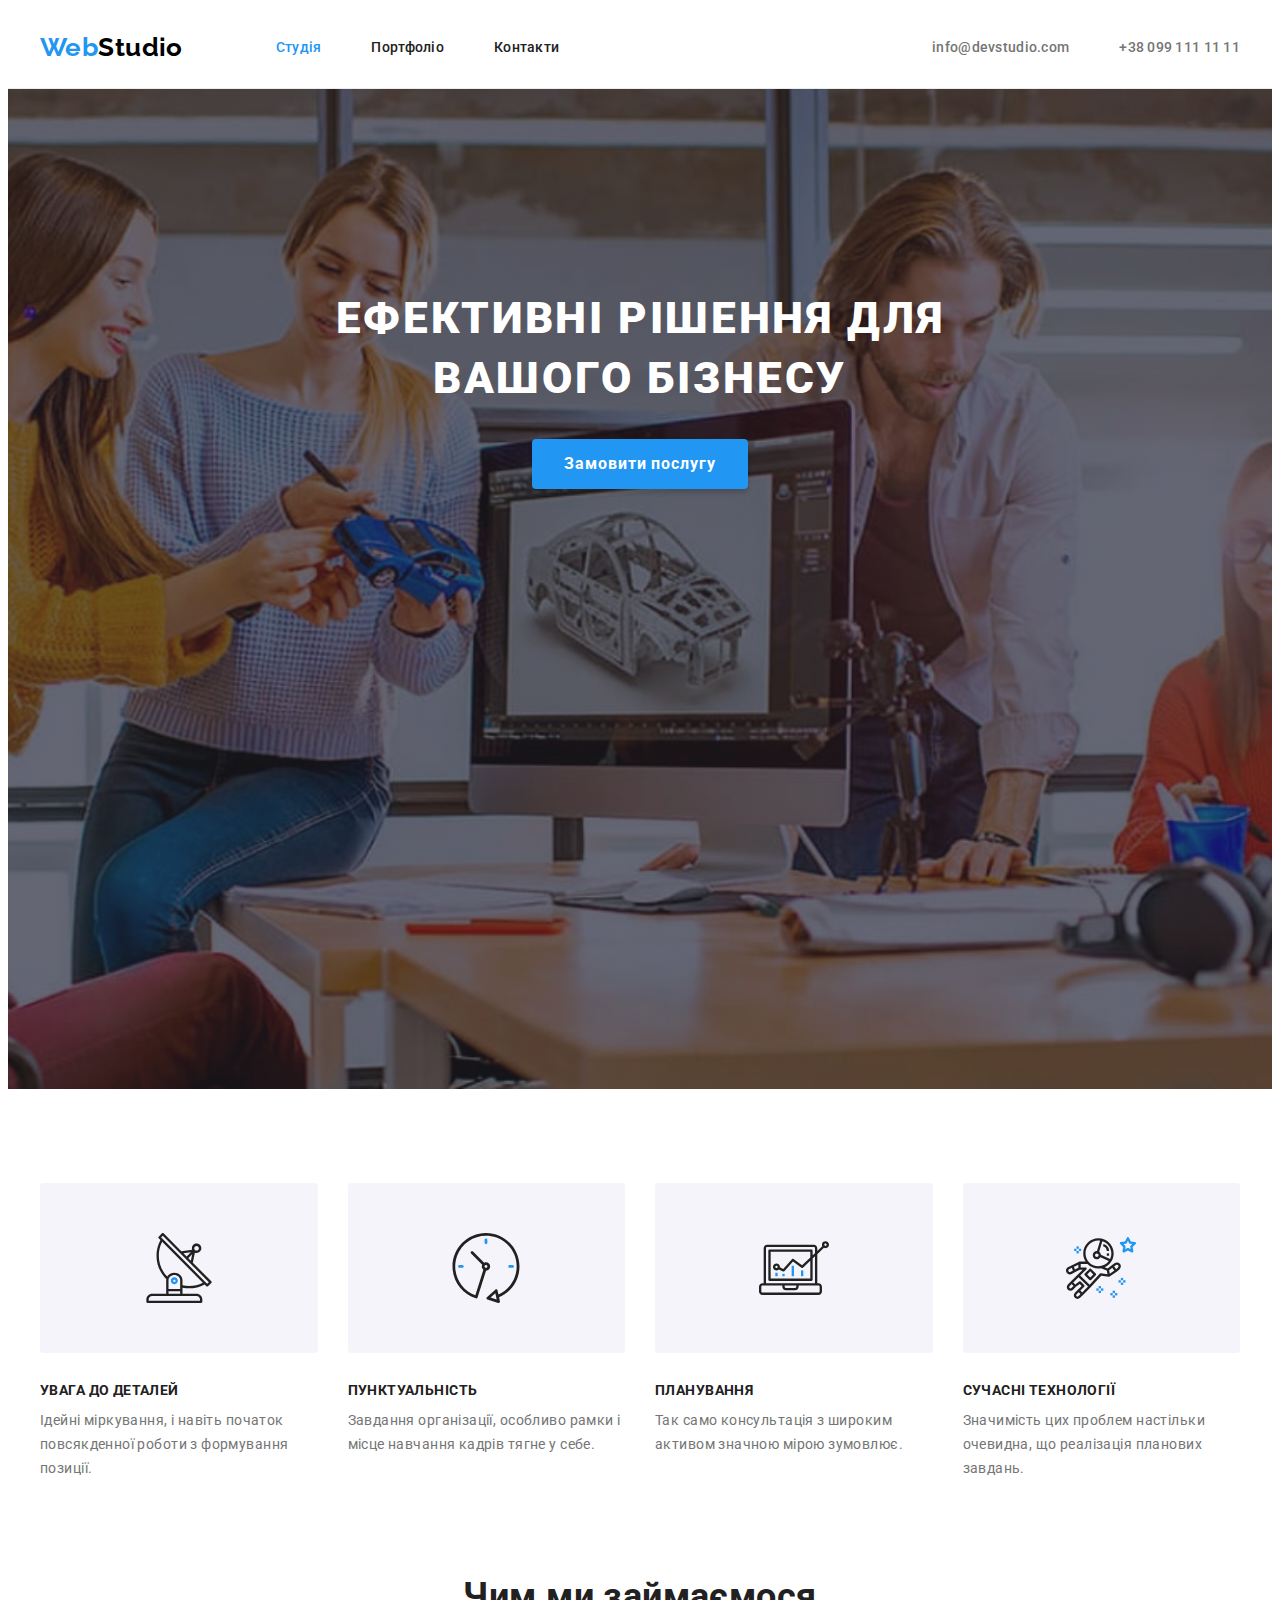
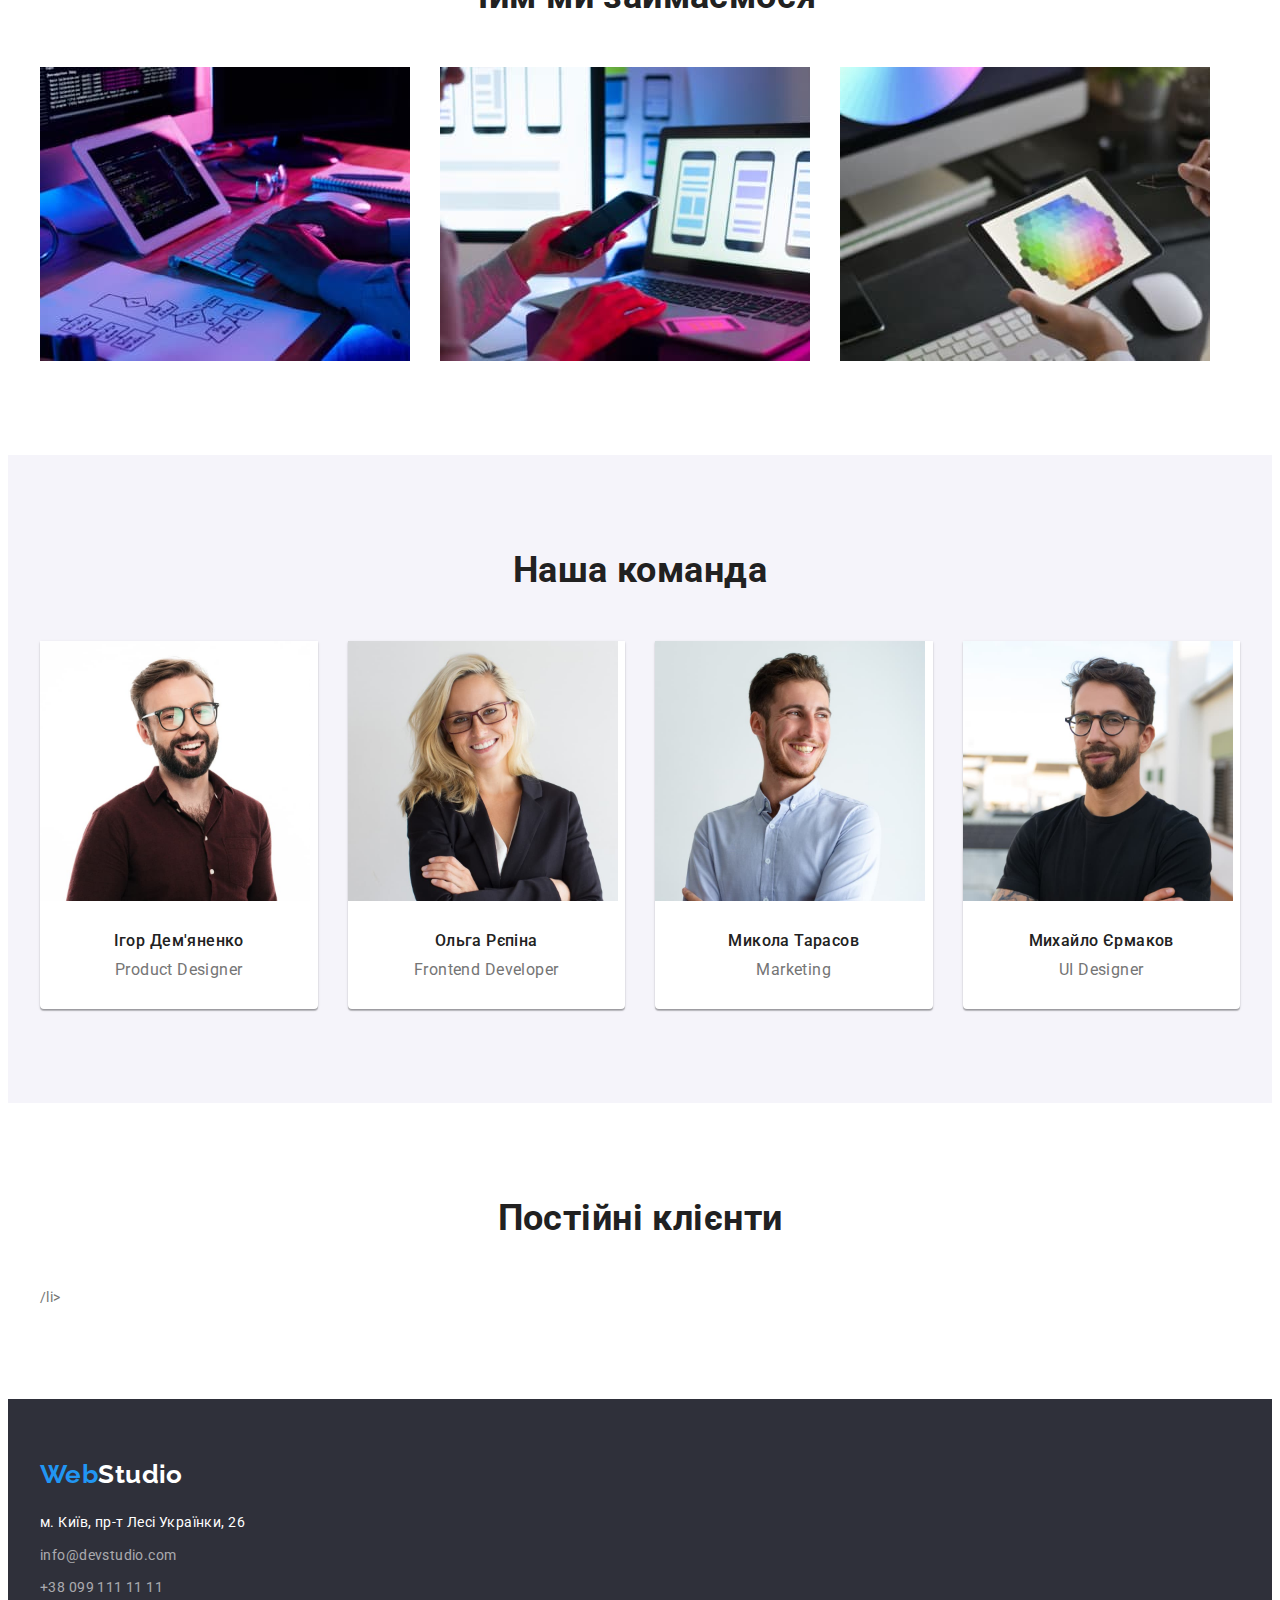
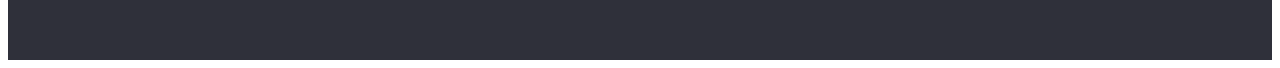
==== index.html @ 71258910 "add customers" ====
<!DOCTYPE html>
<html lang="uk">
  <head>
    <meta charset="UTF-8" />
    <meta http-equiv="X-UA-Compatible" content="IE=edge" />
    <meta name="viewport" content="width=device-width, initial-scale=1.0" />
    <link rel="preconnect" href="https://fonts.googleapis.com" />
    <link rel="preconnect" href="https://fonts.gstatic.com" crossorigin />
    <link
      href="https://fonts.googleapis.com/css2?family=Raleway:wght@700&family=Roboto:wght@400;500;700;900&display=swap"
      rel="stylesheet"
    />
    <link
      rel="stylesheet"
      href="https://cdnjs.cloudflare.com/ajax/libs/modern-normalize/1.1.0/modern-normalize.min.css"
      integrity="sha512-wpPYUAdjBVSE4KJnH1VR1HeZfpl1ub8YT/NKx4PuQ5NmX2tKuGu6U/JRp5y+Y8XG2tV+wKQpNHVUX03MfMFn9Q=="
      crossorigin="anonymous"
      referrerpolicy="no-referrer"
    />
    <link rel="stylesheet" href="./css/styles.css" />
    <title>Студія</title>
  </head>

  <body>
    <header class="header">
      <div class="container main-nav">
        <nav class="main-nav">
          <a href="./index.html" class="logo link"><span class="logo-web">Web</span>Studio</a>
          <ul class="site-nav list">
            <li class="item"><a href="./index.html" class="link current">Студія</a></li>
            <li class="item"><a href="./portfolio.html" class="link">Портфоліо</a></li>
            <li class="item"><a href="#" class="link">Контакти</a></li>
          </ul>
        </nav>

        <ul class="contacts-nav list">
          <li class="item">
            <a href="mailto:info@devstudio.com" class="link">info@devstudio.com</a>
          </li>
          <li class="item"><a href="tel:+380991111111" class="link">+38 099 111 11 11</a></li>
        </ul>
      </div>
    </header>

    <main>
      <!-- герой -->
      <section class="hero overlay">
        <div class="container">
          <h1 class="hero-title">Ефективні рішення для вашого бізнесу</h1>
          <button type="button" class="button"><span>Замовити послугу</span></button>
        </div>
      </section>

      <!-- features -->
      <section class="section">
        <div class="container">
          <h2 class="visually-hidden">Наші переваги</h2>
          <ul class="features-list list">
            <li class="item ">
              <h3 class="title">Увага до деталей</h3>
              <p class="text">
                Ідейні міркування, і навіть початок повсякденної роботи з формування позиції.
              </p>
            </li>
            <li class="item">
              <h3 class="title">Пунктуальність</h3>
              <p class="text">
                Завдання організації, особливо рамки і місце навчання кадрів тягне у себе.
              </p>
            </li>
            <li class="item">
              <h3 class="title">Планування</h3>
              <p class="text">Так само консультація з широким активом значною мірою зумовлює.</p>
            </li>
            <li class="item">
              <h3 class="title">Сучасні технології</h3>
              <p class="text">
                Значимість цих проблем настільки очевидна, що реалізація планових завдань.
              </p>
            </li>
          </ul>
        </div>
      </section>
      <!-- чим ми займаємося -->
      <section class="section no-padding">
        <div class="container">
          <h2 class="section-title">Чим ми займаємося</h2>
          <ul class="work-list list">
            <li class="item">
              <img src="./images/box1.jpg" width="370" alt="декстопні додатки" />
            </li>
            <li class="item"><img src="./images/box2.jpg" width="370" alt="мобільні додатки" /></li>
            <li class="item">
              <img src="./images/box3.jpg" width="370" alt="дизайнерські рішення" />
            </li>
          </ul>
        </div>
      </section>
      <!-- team  -->
      <section class="section team-section">
        <div class="container">
          <h2 class="section-title">Наша команда</h2>
          <ul class="list team-list">
            <li class="team-card">
              <img src="./images/demyanenko.jpg" width="270" alt="foto Ігор Дем'яненко " />
              <div class="team-name">
                <h3 class="title">Ігор Дем'яненко</h3>
                <p lang="en" class="text">Product Designer</p>
              </div>
            </li>
            <li class="team-card">
              <img src="./images/repina.jpg" width="270" alt="фото Ольга Рєпіна" />
              <div class="team-name">
                <h3 class="title">Ольга Рєпіна</h3>
                <p lang="en" class="text">Frontend Developer</p>
              </div>
            </li>
            <li class="team-card">
              <img src="./images/tarasov.jpg" width="270" alt="фото Микола Тарасов" />
              <div class="team-name">
                <h3 class="title">Микола Тарасов</h3>
                <p lang="en" class="text">Marketing</p>
              </div>
            </li>
            <li class="team-card">
              <img src="./images/ermakov.jpg" width="270" alt="фото Михайло Єрмаков" />
              <div class="team-name">
                <h3 class="title">Михайло Єрмаков</h3>
                <p lang="en" class="text">UI Designer</p>
              </div>
            </li>
          </ul>
        </div>
      </section>
      <!-- customers -->
      <section class="section customers">
        <div class="container">
          <h2 class="section-title">Постійні клієнти</h2>
          <ul class="customers-list list">
            <li class="customers-list-item"><img src="" alt=""></li>
            <li class="customers-list-item"><img src="" alt=""></li>
            <li class="customers-list-item"><img src="" alt=""></li>
            <li class="customers-list-item"><img src="" alt=""></li>
            <li class="customers-list-item"><img src="" alt=""></li>
            <li class="customers-list-item"><img src="" alt="">/li>
          </ul>
          
        </div>
      </section>
    </main>
    <!-- footer -->
    <footer class="footer">
      <div class="container">
        <a href="./index.html" class="logo link"><span class="logo-web">Web</span>Studio</a>
        <address class="address">
          <ul class="list">
            <li class="address-item">
              <a
                href="https://goo.gl/maps/msfJMVSiA2NbQieu8"
                target="_blank"
                rel="noopener noreferrer"
                class="text link"
              >
                м. Київ, пр-т Лесі Українки, 26
              </a>
            </li>
            <li class="address-item">
              <a href="mailto:info@devstudio.com" class="link">info@devstudio.com</a>
            </li>
            <li class="address-item">
              <a href="tel:+380991111111" class="link">+38 099 111 11 11</a>
            </li>
          </ul>
        </address>
      </div>
    </footer>
  </body>
</html>
---- css/styles.css ----
:root {
  --primery-text-color: #757575;
  --secondary-text-color: #000000;
  --title-text-color: #212121;
  --accent-color: #2196f3;
  --primery-bg-color: #ffffff;
  --secondary-bg-color: #f5f4fa;
  --hyro-bg-color: #2f303a;
  --futer-address-color: rgba(255, 255, 255, 0.6);
  --container-bg-color: #eeeeee;
  --line-header-color: #ececec;
  --buton-active-color: #188ce8;
}
h1,
h2,
h3,
h4,
p {
  margin-top: 0;
  margin-bottom: 0;
}

ul,
ol {
  margin-top: 0;
  margin-bottom: 0;
  padding-left: 0;
}

button {
  cursor: pointer;
  display: block;
  margin: 0 auto;
  border: none;
  border-radius: 4px;
}

img {
  display: block;
  max-width: 100%;
  height: auto;
}

body {
  background-color: var(--primery-bg-color);
  color: var(--primery-text-color);

  font-family: Roboto, 'open sans', sans-serif;
  font-size: 14px;
  letter-spacing: 0.03em;
}

.link {
  text-decoration: none;
}

.list {
  list-style: none;
}

.visually-hidden {
  position: absolute;
  white-space: nowrap;
  width: 1px;
  height: 1px;
  overflow: hidden;
  border: 0;
  padding: 0;
  clip: rect(0 0 0 0);
  clip-path: inset(50%);
  margin: -1px;
}

.container {
  width: 1200px;
  padding: 0 15px;
  margin: 0 auto;

  /* outline: 2px solid tomato; */
}
.header {
  border-bottom: 1px solid #ececec;
}

/* site-nav */
.main-nav {
  display: flex;
  align-items: center;
}

.logo {
  color: var(--secondary-text-color);

  font-family: 'Raleway', sans-serif;
  font-weight: 700;
  font-size: 26px;
  line-height: 1.2;
}
.logo-web {
  color: var(--accent-color);
}

.site-nav {
  display: flex;
  margin-left: 93px;
}
.site-nav .item + .item {
  margin-left: 50px;
}

.site-nav .link {
  display: block;
  padding-top: 32px;
  padding-bottom: 32px;

  color: var(--title-text-color);

  font-weight: 500;
  line-height: 1.14;
  letter-spacing: 0.02em;
}

.site-nav .link:hover,
.site-nav .link:focus {
  color: var(--accent-color);
}
.site-nav .link.current {
  color: var(--accent-color);
}
.contacts-nav {
  display: flex;
  margin-left: auto;
}
.contacts-nav .item + .item {
  margin-left: 50px;
}

.contacts-nav .link {
  display: block;
  padding-top: 32px;
  padding-bottom: 32px;

  color: var(--primery-text-color);

  font-weight: 500;
  line-height: 1.14;
  letter-spacing: 0.02em;
}

.contacts-nav .link:hover,
.contacts-nav .link:focus {
  color: var(--accent-color);
}

.hero {
  background-color: var(--hyro-bg-color);

  text-align: center;
  padding: 200px 0;
}
.overlay{
  max-width: 1600px;
  height: 600px;
  margin: 0 auto;
   background-image: linear-gradient(rgba(47, 48, 58, 0.4), rgba(47, 48, 58, 0.4)),
    url(../images/hero-fon.jpg);
 
background-repeat: no-repeat;
background-size: cover;
background-position: center;

}

.hero-title {
  color: var(--primery-bg-color);

  width: 696px;
  font-weight: 900;
  font-size: 44px;
  line-height: 1.36;
  letter-spacing: 0.06em;
  text-transform: uppercase;

  margin: 0 auto;
  margin-bottom: 30px;
}

/* button */
.button {
  color: var(--primery-bg-color);
  background-color: var(--accent-color);

  min-width: 216px;
  font-family: inherit;
  font-weight: 700;
  font-size: 16px;
  line-height: 1.87;
  letter-spacing: 0.06em;
  box-shadow: 0px 4px 4px rgba(0, 0, 0, 0.15);

  padding: 10px 32px;
}

.button:hover,
.button:focus {
  background-color: var(--buton-active-color);
}

/* section */

.section {
  padding-top: 94px;
  padding-bottom: 94px;
}

.section-title {
  color: var(--title-text-color);

  font-weight: 700;
  font-size: 36px;
  line-height: 1.17;
  text-align: center;

  margin-bottom: 50px;
}

/* features */
.features-list .item::before {
  display: block;
  content: " ";
    height: 120px;
      background-color: var(--secondary-bg-color);
border-radius: 4px;
  /* background-size: contain; */
  background-repeat: no-repeat;
  background-position: center;
  margin-bottom: 30px;
}

.features-list .item:nth-child(1)::before {
  background-image: url(../images/antenna\ 1.svg);
  background-size: 70px 70px;
  padding: 25px 100px;
}
.features-list .item:nth-child(2)::before {
  background-image: url(../images/clock\ 1.svg);
  background-size: 70px 70px;
  padding: 25px 100px;
}
.features-list .item:nth-child(3)::before {
  background-image: url(../images/diagram\ 1.svg);
  background-size: 70px 70px;
  padding: 25px 100px;
}
.features-list .item:nth-child(4)::before {
  background-image: url(../images/astronaut\ 1.svg);
  background-size: 70px 70px;
  padding: 25px 100px;
}

.features-list {
  display: flex;
 
}
.features-list .item {
  width: calc((100% - 90px) / 4);
  /* width: 270px; */
}

.features-list .item + .item {
  margin-left: 30px;
}

.features-list .title {
  color: var(--title-text-color);

  font-weight: 700;
  font-size: 14px;
  line-height: 1.14;
  text-transform: uppercase;

  margin-bottom: 10px;
}

.features-list .text {
  font-weight: 400;
  line-height: 1.71;
}

/* чим ми займаємося */

.no-padding {
  padding-top: 0%;
}
.work-list {
  display: flex;
}
.work-list .item + .item {
  margin-left: 30px;
}

/* team */
.team-name {
  padding-top: 30px;
  padding-bottom: 30px;
}

.team-list {
  display: flex;
}
.team-list .team-card + .team-card {
  margin-left: 30px;
}

.team-section {
  background-color: var(--secondary-bg-color);
}

.team-card {
  background-color: var(--primery-bg-color);
  width: calc((100% - 90px) / 4);
  text-align: center;
  box-shadow: 0px 1px 3px rgba(0, 0, 0, 0.12), 0px 1px 1px rgba(0, 0, 0, 0.14),
    0px 2px 1px rgba(0, 0, 0, 0.2);
  border-radius: 0px 0px 4px 4px;
}

.team-card .title {
  margin-bottom: 10px;

  color: var(--title-text-color);

  font-weight: 500;
  font-size: 16px;
  line-height: 1.2;
}

.team-card .text {
  color: var(--primery-text-color);

  font-weight: 400;
  font-size: 16px;
  line-height: 1.2;
}

/* customers */

.customers{
  padding: ;
}

/* footer */

.footer {
  background-color: var(--hyro-bg-color);

  padding-top: 60px;
  padding-bottom: 60px;
}
.footer .logo {
  color: var(--primery-bg-color);
  display: block;
  margin-bottom: 20px;
}

.address-item + .address-item {
  margin-top: 9px;
}

.address .link {
  color: rgba(255, 255, 255, 0.6);

  font-style: normal;
  font-weight: 400;
  font-size: 14px;
  line-height: 1.71;
}
.address .text:hover,
.address .text:hover {
  color: var(--accent-color);
}
.address .link:hover,
.address .link:hover {
  color: var(--accent-color);
}

.address .text {
  color: var(--primery-bg-color);
}

/* portfolio */
.portfolio {
  padding-top: 94px;
  padding-bottom: 94px;
}

.filters {
  display: flex;
  justify-content: center;
  margin-bottom: 50px;
}

.filters .item + .item {
  margin-left: 8px;
}

.filters-button {
  padding: 6px 22px;

  color: var(--title-text-color);

  font-family: inherit;
  font-weight: 500;
  font-size: 16px;
  line-height: 1.62;
  letter-spacing: 0.03em;
}

.filters-button:hover,
.filters-button:focus {
  background-color: var(--accent-color);
  color: var(--primery-bg-color);
}

.project {
  display: flex;
  flex-wrap: wrap;
}
.project-name {
  padding: 20px 24px;
  border: 1px solid #eeeeee;
}
.project-name .title {
  margin-bottom: 4px;
}

.flex-element {
  width: calc((100% - 60px) / 3);
  margin-right: 30px;
  margin-bottom: 30px;
}
.flex-element:nth-child(3n) {
  margin-right: 0;
}
.flex-element:nth-last-child(-n + 3) {
  margin-bottom: 0;
}

.project .title {
  color: var(--title-text-color);

  font-weight: 700;
  font-size: 18px;
  line-height: 2;
  letter-spacing: 0.06em;
}
.project .text {
  font-weight: 400;
  font-size: 16px;
  line-height: 1.88;
}
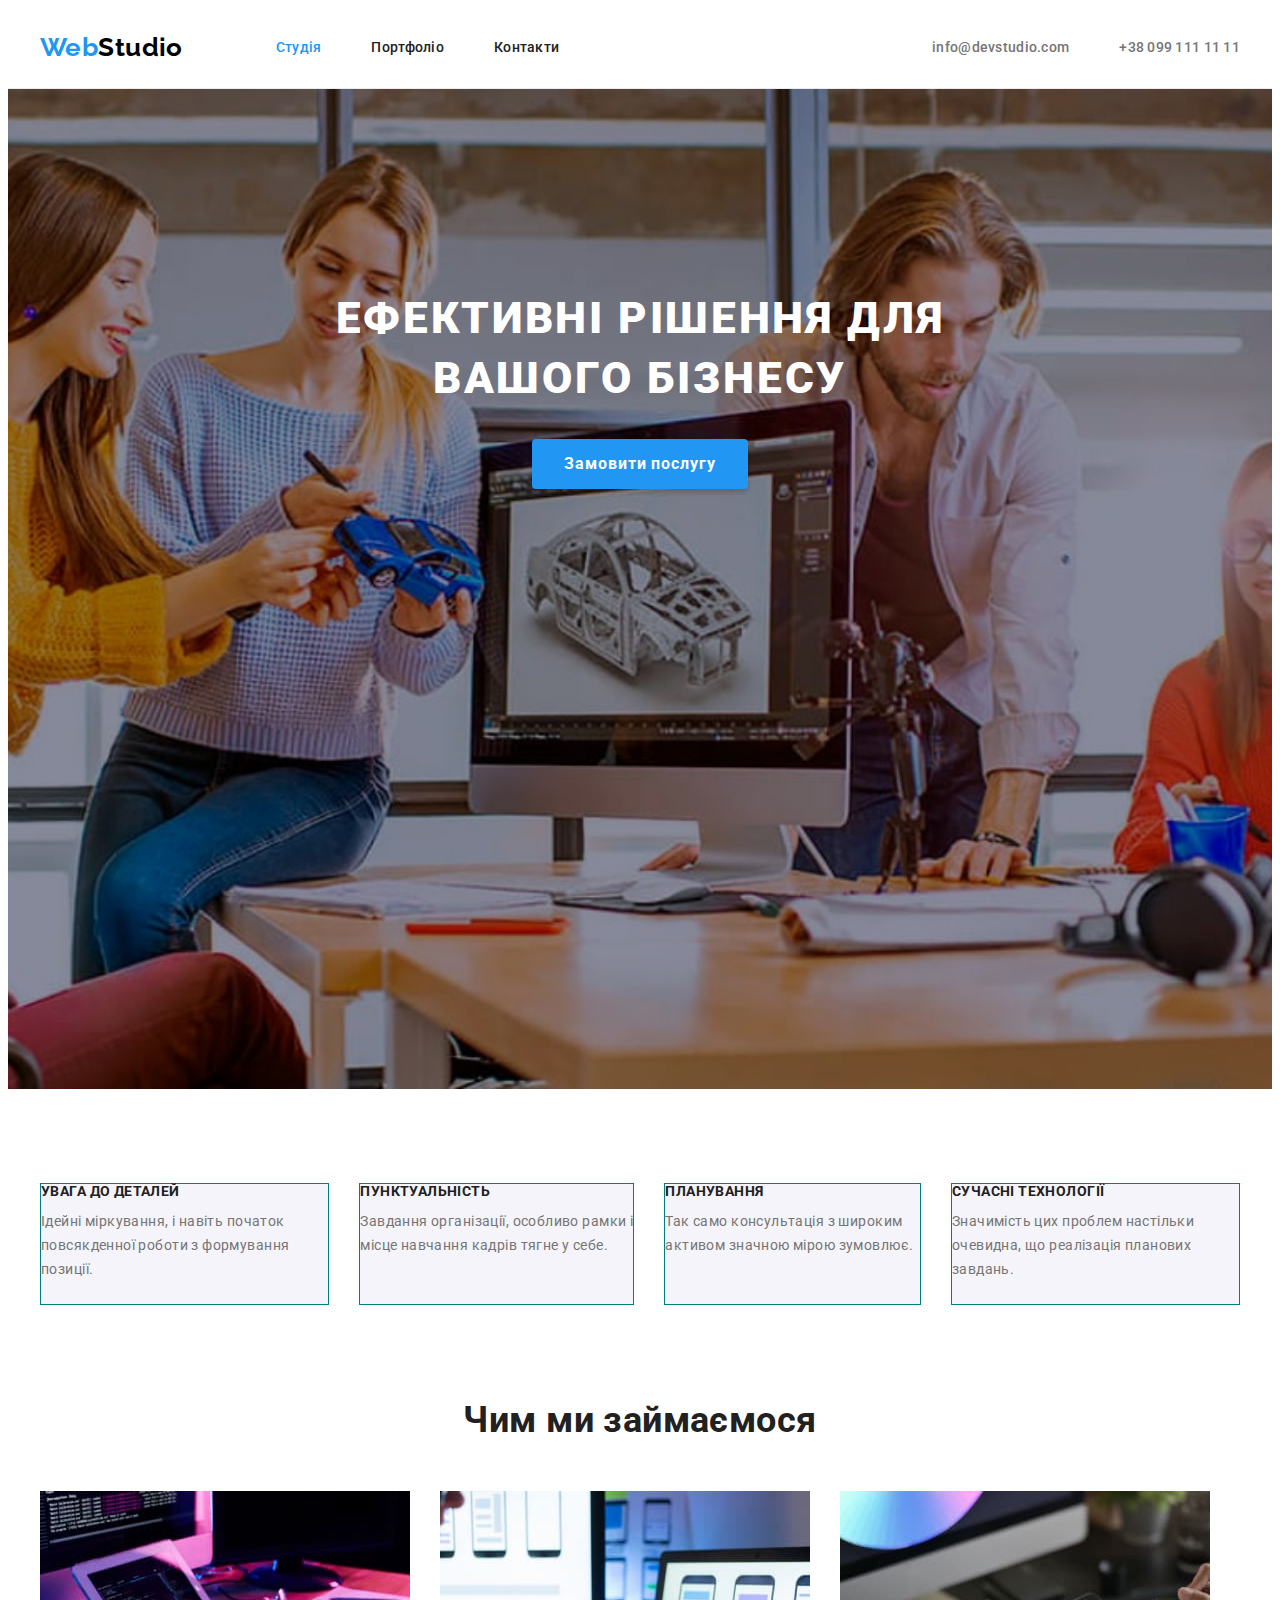
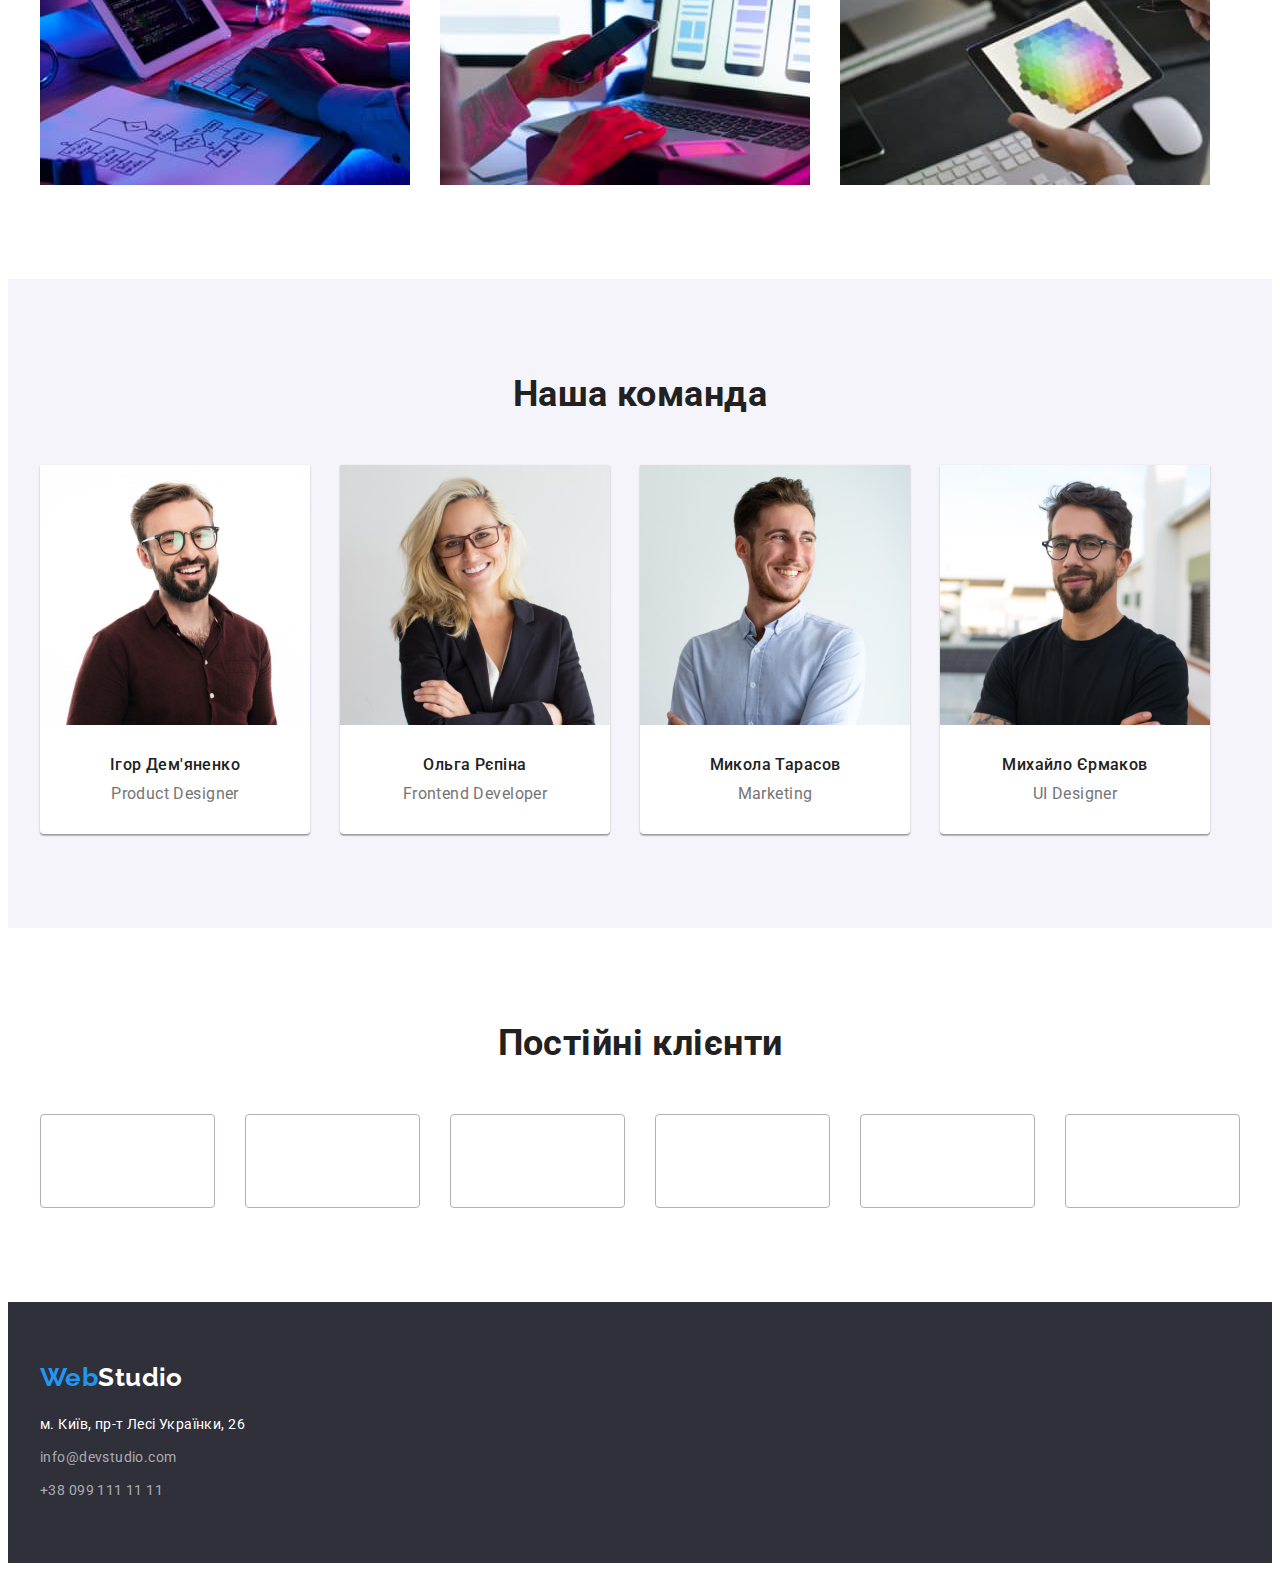
==== commit 2b1b55d1: "zx" ====
--- a/index.html
+++ b/index.html
@@ -56,7 +56,7 @@
         <div class="container">
           <h2 class="visually-hidden">Наші переваги</h2>
           <ul class="features-list list">
-            <li class="item ">
+            <li class="item">
               <h3 class="title">Увага до деталей</h3>
               <p class="text">
                 Ідейні міркування, і навіть початок повсякденної роботи з формування позиції.
@@ -132,19 +132,30 @@
           </ul>
         </div>
       </section>
-      <!-- customers -->
+      <!-- clients -->
       <section class="section customers">
         <div class="container">
           <h2 class="section-title">Постійні клієнти</h2>
-          <ul class="customers-list list">
-            <li class="customers-list-item"><img src="" alt=""></li>
-            <li class="customers-list-item"><img src="" alt=""></li>
-            <li class="customers-list-item"><img src="" alt=""></li>
-            <li class="customers-list-item"><img src="" alt=""></li>
-            <li class="customers-list-item"><img src="" alt=""></li>
-            <li class="customers-list-item"><img src="" alt="">/li>
+          <ul class="clients-list list">
+            <li class="clients-item">
+              <a href=""></a>
+            </li>
+            <li class="clients-item">
+              <a href=""></a>
+            </li>
+            <li class="clients-item">
+              <a href=""></a>
+            </li>
+            <li class="clients-item">
+              <a href=""></a>
+            </li>
+            <li class="clients-item">
+              <a href=""></a>
+            </li>
+            <li class="clients-item">
+              <a class="clients-link" href=""></a>
+            </li>
           </ul>
-          
         </div>
       </section>
     </main>
--- a/css/styles.css
+++ b/css/styles.css
@@ -158,17 +158,15 @@
   text-align: center;
   padding: 200px 0;
 }
-.overlay{
+.overlay {
   max-width: 1600px;
   height: 600px;
   margin: 0 auto;
-   background-image: linear-gradient(rgba(47, 48, 58, 0.4), rgba(47, 48, 58, 0.4)),
-    url(../images/hero-fon.jpg);
- 
-background-repeat: no-repeat;
-background-size: cover;
-background-position: center;
-
+  background: linear-gradient(rgba(47, 48, 58, 0.4));
+  background-image: url(../images/hero-fon.jpg);
+  background-repeat: no-repeat;
+  background-size: cover;
+  background-position: center;
 }
 
 .hero-title {
@@ -225,46 +223,19 @@
 }
 
 /* features */
-.features-list .item::before {
-  display: block;
-  content: " ";
-    height: 120px;
-      background-color: var(--secondary-bg-color);
-border-radius: 4px;
-  /* background-size: contain; */
-  background-repeat: no-repeat;
-  background-position: center;
-  margin-bottom: 30px;
-}
-
-.features-list .item:nth-child(1)::before {
-  background-image: url(../images/antenna\ 1.svg);
-  background-size: 70px 70px;
-  padding: 25px 100px;
-}
-.features-list .item:nth-child(2)::before {
-  background-image: url(../images/clock\ 1.svg);
-  background-size: 70px 70px;
-  padding: 25px 100px;
-}
-.features-list .item:nth-child(3)::before {
-  background-image: url(../images/diagram\ 1.svg);
-  background-size: 70px 70px;
-  padding: 25px 100px;
-}
-.features-list .item:nth-child(4)::before {
-  background-image: url(../images/astronaut\ 1.svg);
-  background-size: 70px 70px;
-  padding: 25px 100px;
+.features-list .item {
+  display: block;
+
+  height: 120px;
+  background: var(--secondary-bg-color);
+  border: 1px solid teal;
 }
 
 .features-list {
   display: flex;
- 
 }
 .features-list .item {
-  width: calc((100% - 90px) / 4);
-  /* width: 270px; */
+  width: calc((100% - 90) / 4);
 }
 
 .features-list .item + .item {
@@ -308,7 +279,7 @@
 .team-list {
   display: flex;
 }
-.team-list .team-card + .team-card {
+.team-card + .team-card {
   margin-left: 30px;
 }
 
@@ -318,7 +289,7 @@
 
 .team-card {
   background-color: var(--primery-bg-color);
-  width: calc((100% - 90px) / 4);
+  width: calc((100% - 90) / 4);
   text-align: center;
   box-shadow: 0px 1px 3px rgba(0, 0, 0, 0.12), 0px 1px 1px rgba(0, 0, 0, 0.14),
     0px 2px 1px rgba(0, 0, 0, 0.2);
@@ -342,13 +313,20 @@
   font-size: 16px;
   line-height: 1.2;
 }
-
-/* customers */
-
-.customers{
-  padding: ;
-}
-
+/* clients  */
+.clients-list {
+  display: flex;
+}
+.clients-item {
+  width: calc((100% - 150px) / 6);
+  height: 92px;
+  border: 1px solid #afb1b8;
+  border-radius: 4px;
+}
+
+.clients-item + .clients-item {
+  margin-left: 30px;
+}
 /* footer */
 
 .footer {
@@ -435,7 +413,7 @@
 }
 
 .flex-element {
-  width: calc((100% - 60px) / 3);
+  width: calc((100% - 60) / 3);
   margin-right: 30px;
   margin-bottom: 30px;
 }
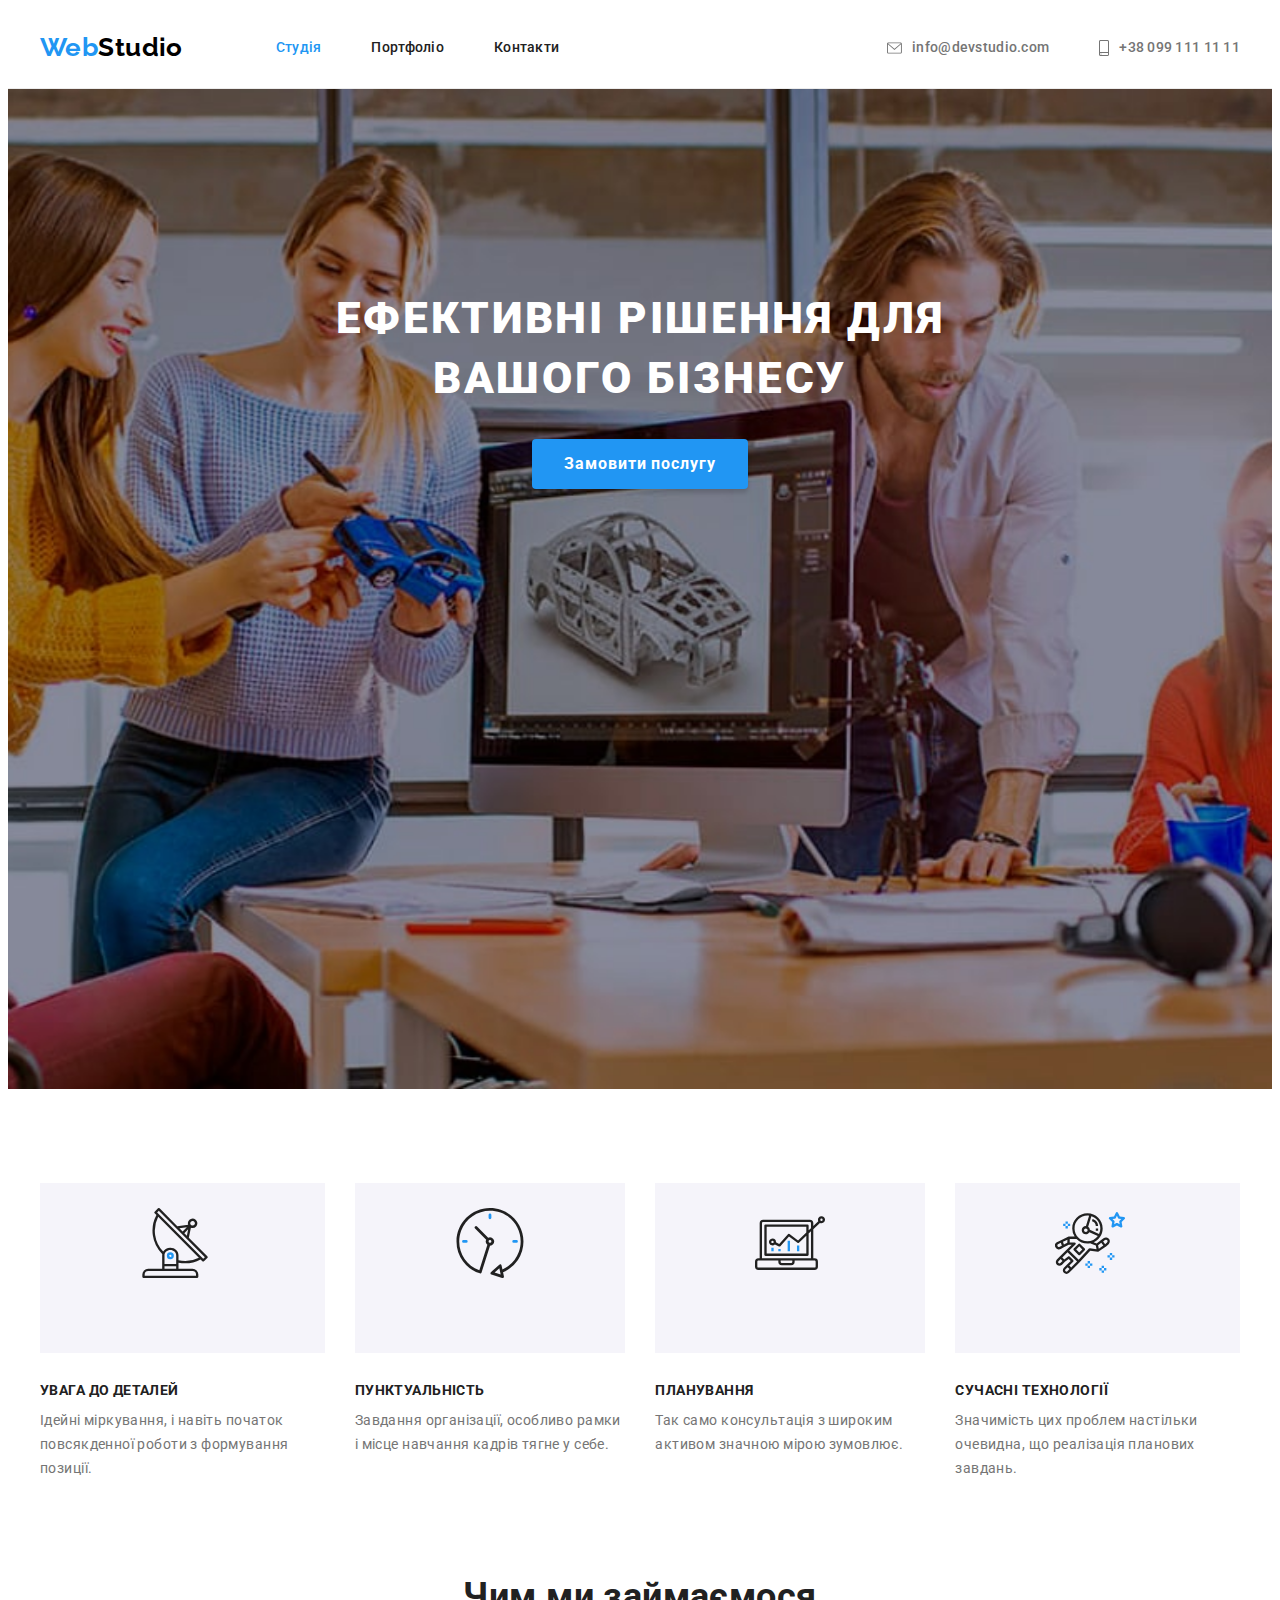
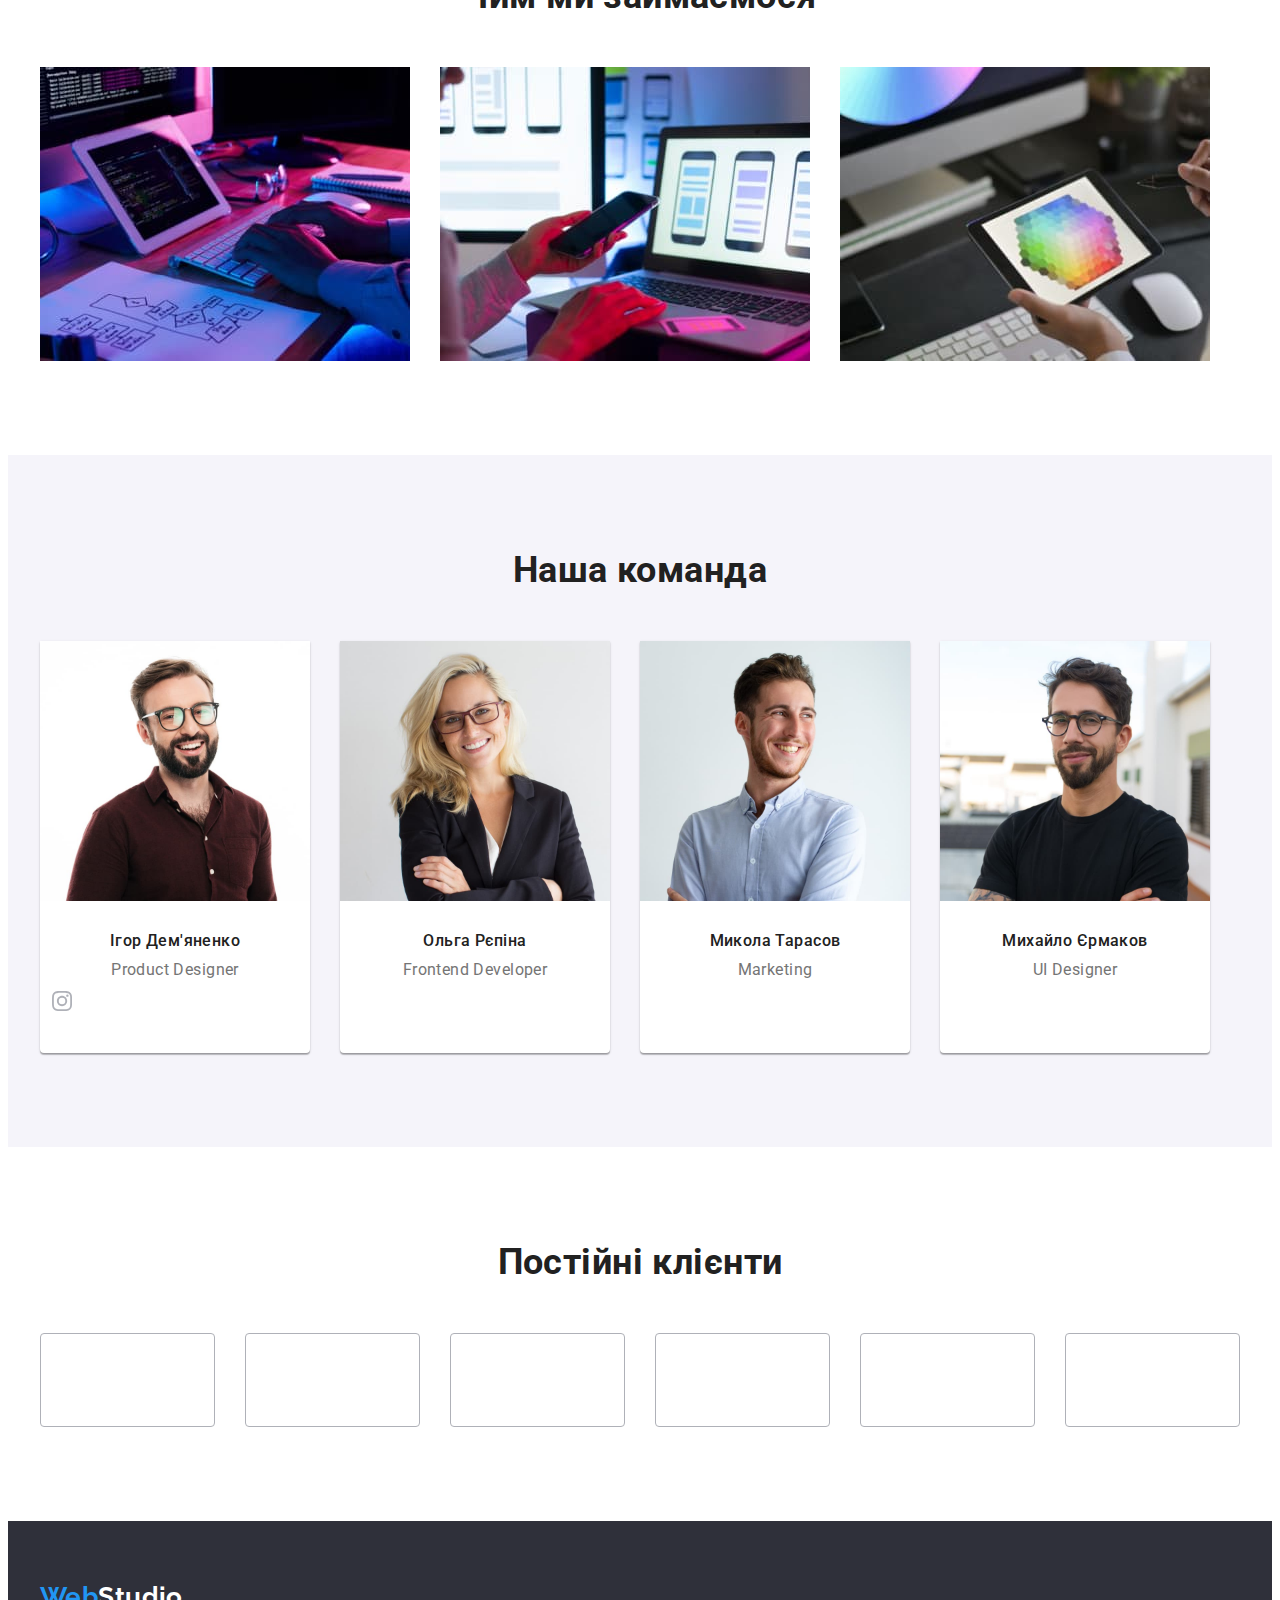
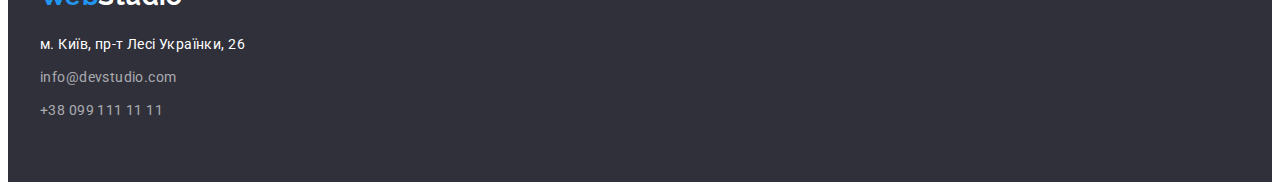
==== commit af5f4c0c: "team-instagram" ====
--- a/index.html
+++ b/index.html
@@ -35,9 +35,21 @@
 
         <ul class="contacts-nav list">
           <li class="item">
-            <a href="mailto:info@devstudio.com" class="link">info@devstudio.com</a>
+            <a href="mailto:info@devstudio.com" class="link">
+              <svg class="contacts-mail-icon" width="15px" height="12px">
+                <use href="./images/sprite.svg#icon-envelope"></use>
+              </svg>
+              info@devstudio.com</a
+            >
           </li>
-          <li class="item"><a href="tel:+380991111111" class="link">+38 099 111 11 11</a></li>
+          <li class="item">
+            <a href="tel:+380991111111" class="link">
+              <svg class="contacts-tel-icon" width="10px" height="16px">
+                <use href="./images/sprite.svg#icon-smartphone"></use>
+              </svg>
+              +38 099 111 11 11</a
+            >
+          </li>
         </ul>
       </div>
     </header>
@@ -57,22 +69,42 @@
           <h2 class="visually-hidden">Наші переваги</h2>
           <ul class="features-list list">
             <li class="item">
+              <div class="features-thumb">
+                <svg class="features-icon">
+                  <use href="./images/sprite.svg#icon-antenna"></use>
+                </svg>
+              </div>
               <h3 class="title">Увага до деталей</h3>
               <p class="text">
                 Ідейні міркування, і навіть початок повсякденної роботи з формування позиції.
               </p>
             </li>
             <li class="item">
+              <div class="features-thumb">
+                <svg class="features-icon">
+                  <use href="./images/sprite.svg#icon-clock-1"></use>
+                </svg>
+              </div>
               <h3 class="title">Пунктуальність</h3>
               <p class="text">
                 Завдання організації, особливо рамки і місце навчання кадрів тягне у себе.
               </p>
             </li>
             <li class="item">
+              <div class="features-thumb">
+                <svg class="features-icon">
+                  <use href="./images/sprite.svg#icon-diagram"></use>
+                </svg>
+              </div>
               <h3 class="title">Планування</h3>
               <p class="text">Так само консультація з широким активом значною мірою зумовлює.</p>
             </li>
             <li class="item">
+              <div class="features-thumb">
+                <svg class="features-icon">
+                  <use href="./images/sprite.svg#icon-astronaut "></use>
+                </svg>
+              </div>
               <h3 class="title">Сучасні технології</h3>
               <p class="text">
                 Значимість цих проблем настільки очевидна, що реалізація планових завдань.
@@ -106,6 +138,18 @@
               <div class="team-name">
                 <h3 class="title">Ігор Дем'яненко</h3>
                 <p lang="en" class="text">Product Designer</p>
+                <ul class="team-social list">
+                  <li>
+                    <a class="team-social-link" href="">
+                      <svg width="20px" height="20px">
+                        <use href="./images/sprite.svg#icon-instagram"></use>
+                      </svg>
+                    </a>
+                  </li>
+                  <li><a href=""></a></li>
+                  <li><a href=""></a></li>
+                  <li><a href=""></a></li>
+                </ul>
               </div>
             </li>
             <li class="team-card">
--- a/css/styles.css
+++ b/css/styles.css
@@ -130,13 +130,15 @@
 .contacts-nav {
   display: flex;
   margin-left: auto;
+  align-items: center;
 }
 .contacts-nav .item + .item {
   margin-left: 50px;
 }
 
 .contacts-nav .link {
-  display: block;
+  display: flex;
+  align-items: center;
   padding-top: 32px;
   padding-bottom: 32px;
 
@@ -147,10 +149,20 @@
   letter-spacing: 0.02em;
 }
 
+.contacts-mail-icon {
+  margin-right: 10px;
+}
+
+.contacts-tel-icon {
+  margin-right: 10px;
+}
+
 .contacts-nav .link:hover,
 .contacts-nav .link:focus {
   color: var(--accent-color);
 }
+
+/* hero */
 
 .hero {
   background-color: var(--hyro-bg-color);
@@ -225,15 +237,25 @@
 /* features */
 .features-list .item {
   display: block;
-
+}
+
+.features-thumb {
   height: 120px;
   background: var(--secondary-bg-color);
-  border: 1px solid teal;
+
+  padding: 25px 100px;
+  margin-bottom: 30px;
+}
+
+.features-icon {
+  width: 70px;
+  height: 70px;
 }
 
 .features-list {
   display: flex;
 }
+
 .features-list .item {
   width: calc((100% - 90) / 4);
 }
@@ -271,6 +293,24 @@
 }
 
 /* team */
+.team-social {
+  display: flex;
+  align-items: center;
+}
+
+.team-social-link {
+  display: flex;
+  align-items: center;
+  justify-content: center;
+  width: 44px;
+  height: 44px;
+  border-radius: 50%;
+}
+
+.team-social-link:hover {
+  background-color: var(--buton-active-color);
+}
+
 .team-name {
   padding-top: 30px;
   padding-bottom: 30px;
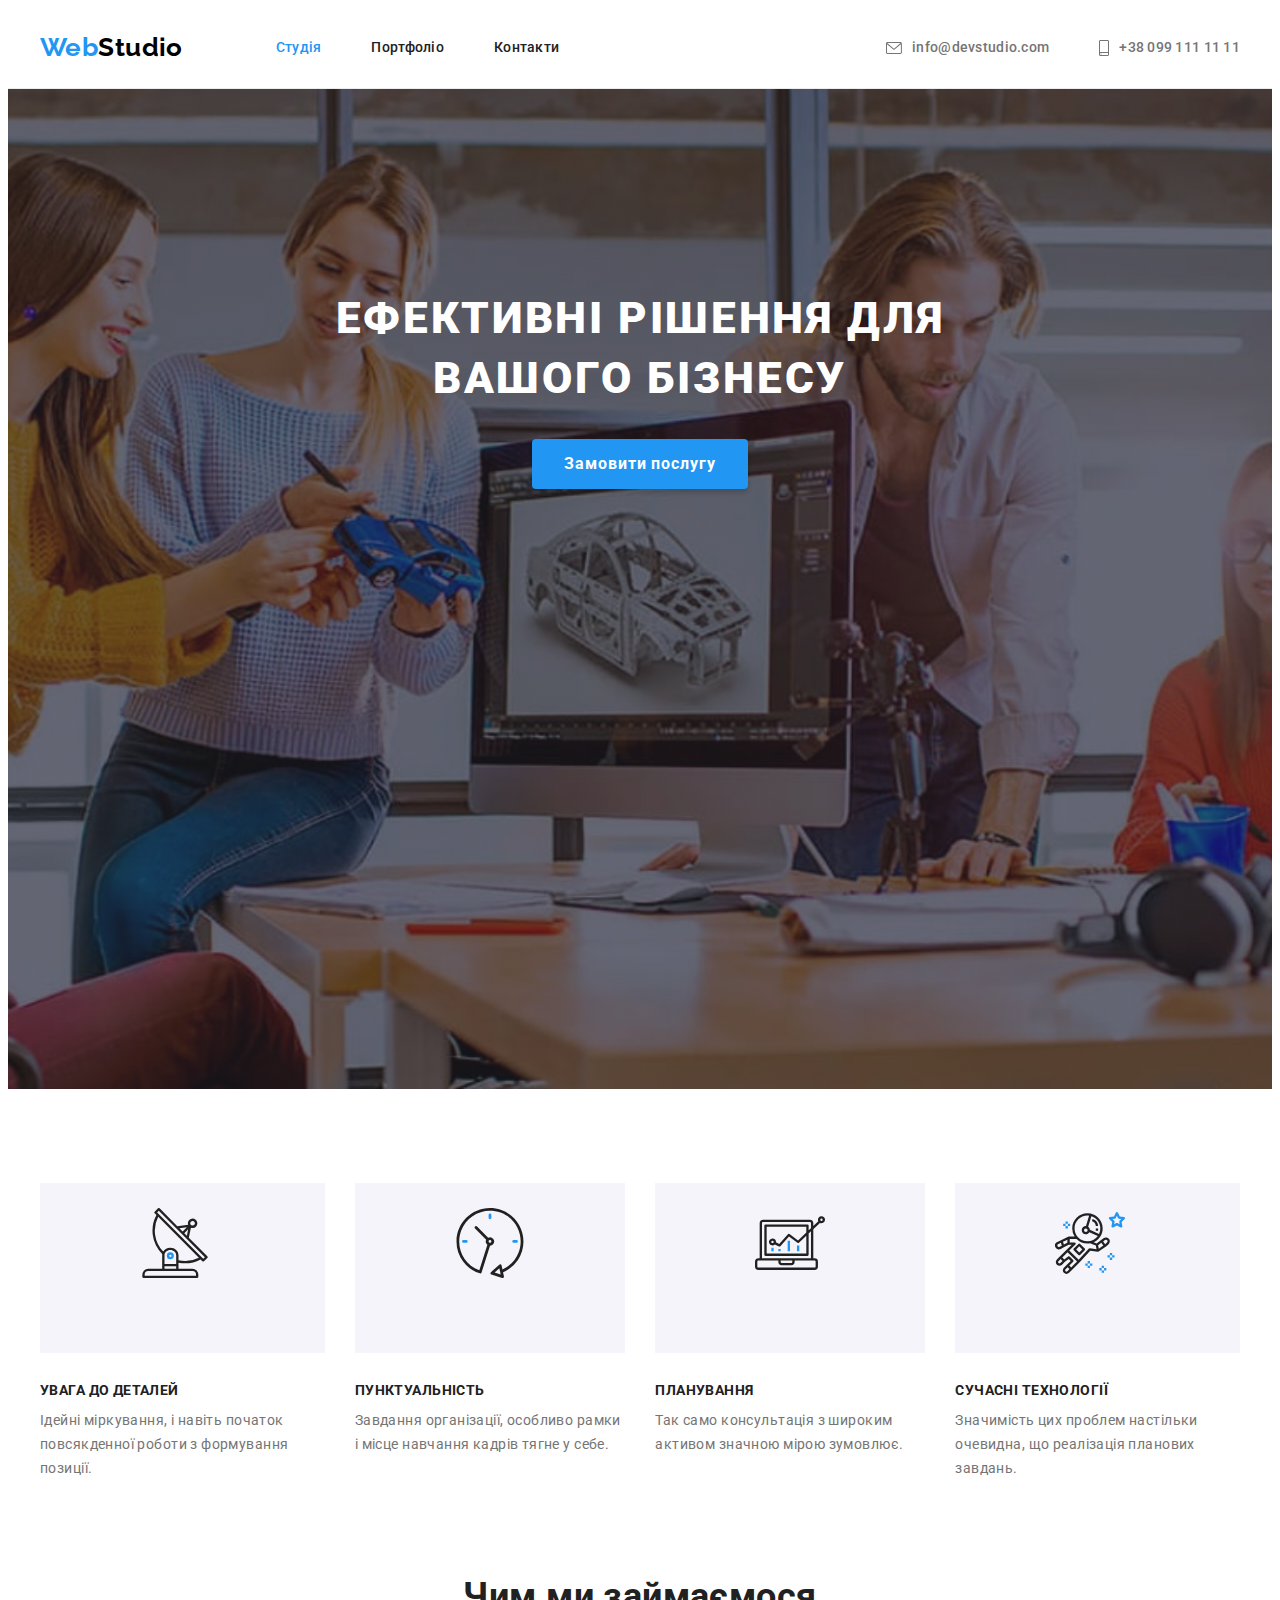
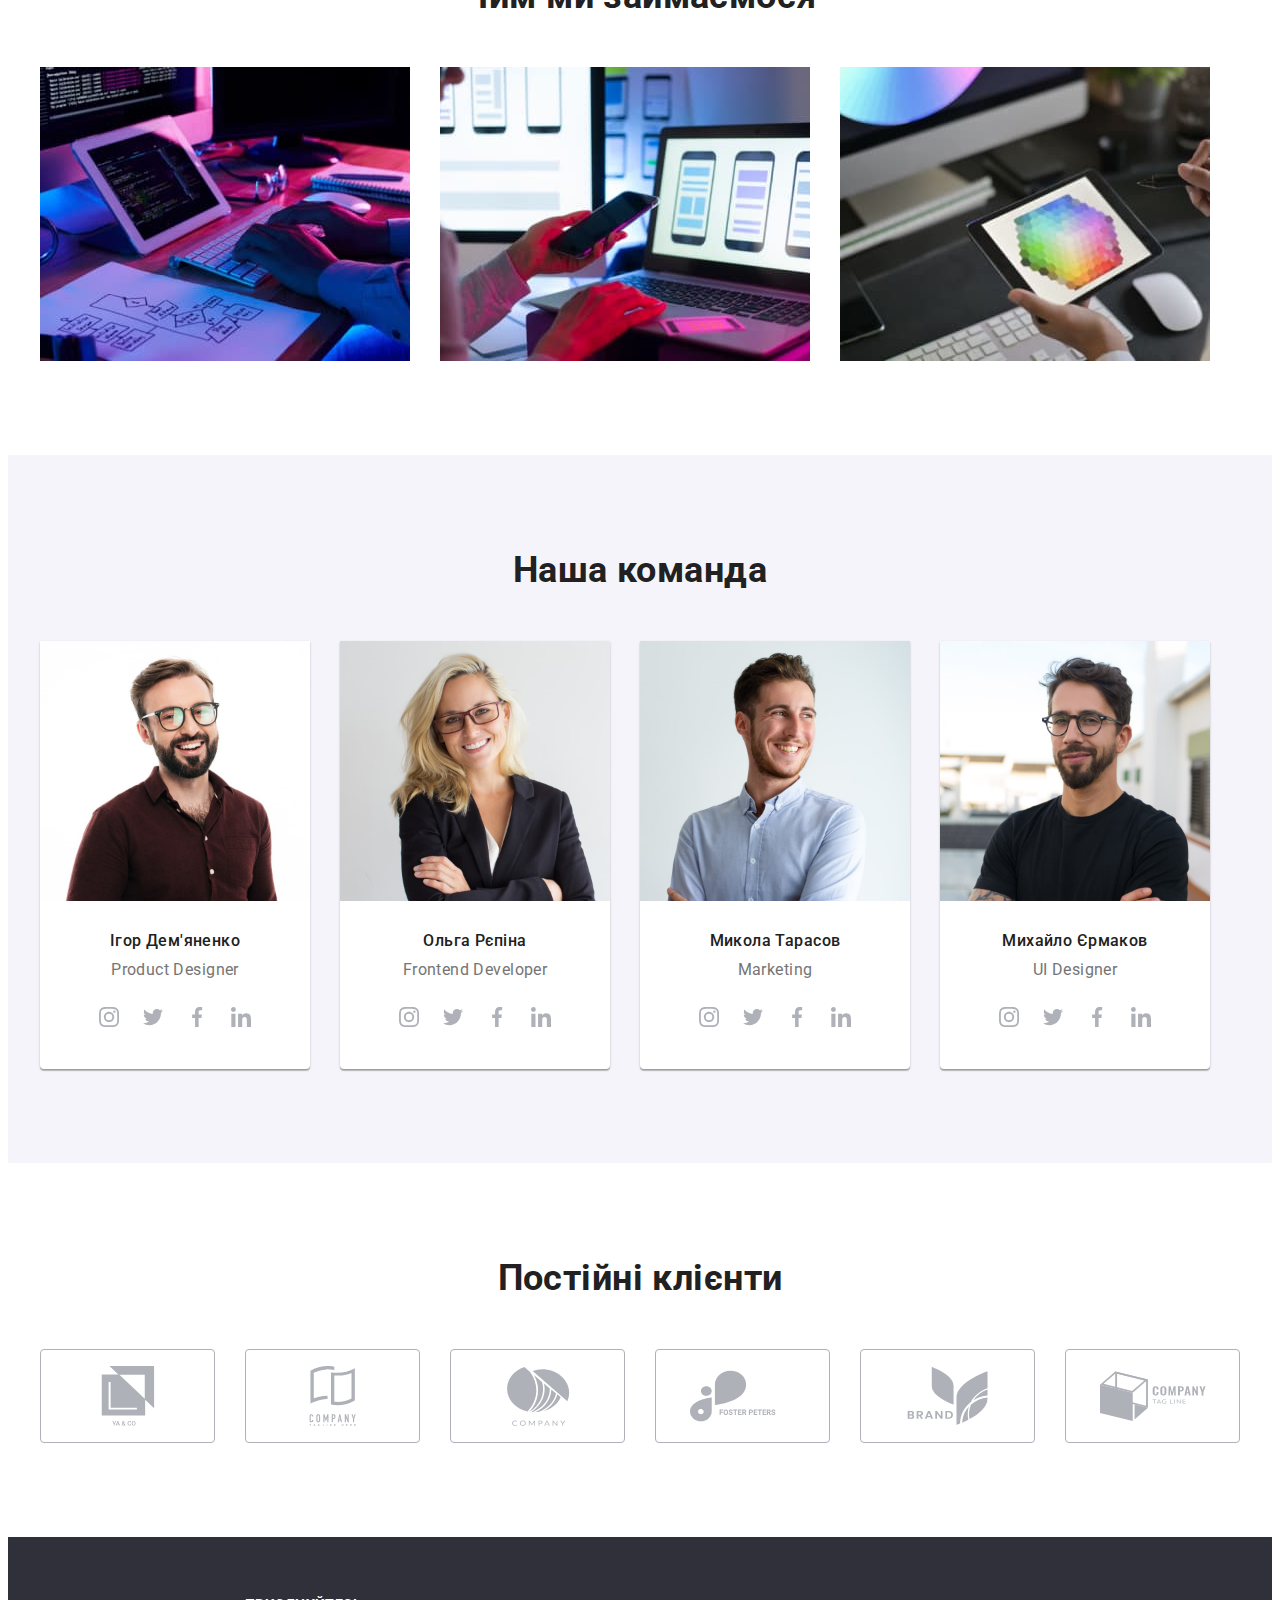
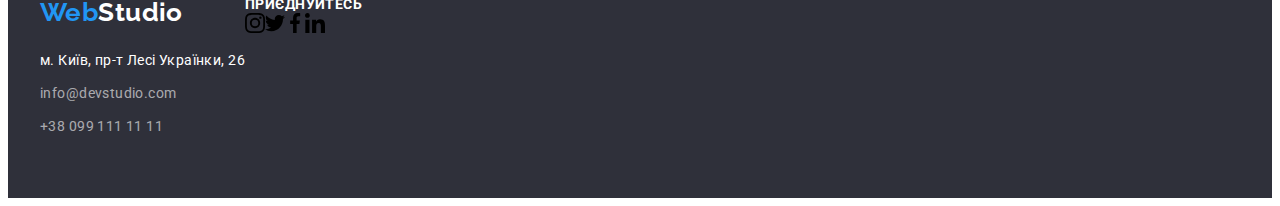
==== commit 294ffd5b: "futer" ====
--- a/index.html
+++ b/index.html
@@ -36,7 +36,7 @@
         <ul class="contacts-nav list">
           <li class="item">
             <a href="mailto:info@devstudio.com" class="link">
-              <svg class="contacts-mail-icon" width="15px" height="12px">
+              <svg class="contacts-mail-icon" width="16px" height="12px">
                 <use href="./images/sprite.svg#icon-envelope"></use>
               </svg>
               info@devstudio.com</a
@@ -140,15 +140,33 @@
                 <p lang="en" class="text">Product Designer</p>
                 <ul class="team-social list">
                   <li>
-                    <a class="team-social-link" href="">
-                      <svg width="20px" height="20px">
+                    <a class="team-social-link" href="#">
+                      <svg class="team-social-icon" width="20px" height="20px">
                         <use href="./images/sprite.svg#icon-instagram"></use>
                       </svg>
                     </a>
                   </li>
-                  <li><a href=""></a></li>
-                  <li><a href=""></a></li>
-                  <li><a href=""></a></li>
+                  <li>
+                    <a class="team-social-link" href="#">
+                      <svg class="team-social-icon" width="20px" height="20px">
+                        <use href="./images/sprite.svg#icon-twitter"></use>
+                      </svg>
+                    </a>
+                  </li>
+                  <li>
+                    <a class="team-social-link" href="#">
+                      <svg class="team-social-icon" width="20px" height="20px">
+                        <use href="./images/sprite.svg#icon-facebook"></use>
+                      </svg>
+                    </a>
+                  </li>
+                  <li>
+                    <a class="team-social-link" href="">
+                      <svg class="team-social-icon" width="20px" height="20px">
+                        <use href="./images/sprite.svg#icon-linkedin"></use>
+                      </svg>
+                    </a>
+                  </li>
                 </ul>
               </div>
             </li>
@@ -157,6 +175,36 @@
               <div class="team-name">
                 <h3 class="title">Ольга Рєпіна</h3>
                 <p lang="en" class="text">Frontend Developer</p>
+                <ul class="team-social list">
+                  <li>
+                    <a class="team-social-link" href="">
+                      <svg class="team-social-icon" width="20px" height="20px">
+                        <use href="./images/sprite.svg#icon-instagram"></use>
+                      </svg>
+                    </a>
+                  </li>
+                  <li>
+                    <a class="team-social-link" href="#">
+                      <svg class="team-social-icon" width="20px" height="20px">
+                        <use href="./images/sprite.svg#icon-twitter"></use>
+                      </svg>
+                    </a>
+                  </li>
+                  <li>
+                    <a class="team-social-link" href="#">
+                      <svg class="team-social-icon" width="20px" height="20px">
+                        <use href="./images/sprite.svg#icon-facebook"></use>
+                      </svg>
+                    </a>
+                  </li>
+                  <li>
+                    <a class="team-social-link" href="">
+                      <svg class="team-social-icon" width="20px" height="20px">
+                        <use href="./images/sprite.svg#icon-linkedin"></use>
+                      </svg>
+                    </a>
+                  </li>
+                </ul>
               </div>
             </li>
             <li class="team-card">
@@ -164,6 +212,36 @@
               <div class="team-name">
                 <h3 class="title">Микола Тарасов</h3>
                 <p lang="en" class="text">Marketing</p>
+                <ul class="team-social list">
+                  <li>
+                    <a class="team-social-link" href="">
+                      <svg class="team-social-icon" width="20px" height="20px">
+                        <use href="./images/sprite.svg#icon-instagram"></use>
+                      </svg>
+                    </a>
+                  </li>
+                  <li>
+                    <a class="team-social-link" href="#">
+                      <svg class="team-social-icon" width="20px" height="20px">
+                        <use href="./images/sprite.svg#icon-twitter"></use>
+                      </svg>
+                    </a>
+                  </li>
+                  <li>
+                    <a class="team-social-link" href="#">
+                      <svg class="team-social-icon" width="20px" height="20px">
+                        <use href="./images/sprite.svg#icon-facebook"></use>
+                      </svg>
+                    </a>
+                  </li>
+                  <li>
+                    <a class="team-social-link" href="">
+                      <svg class="team-social-icon" width="20px" height="20px">
+                        <use href="./images/sprite.svg#icon-linkedin"></use>
+                      </svg>
+                    </a>
+                  </li>
+                </ul>
               </div>
             </li>
             <li class="team-card">
@@ -171,6 +249,36 @@
               <div class="team-name">
                 <h3 class="title">Михайло Єрмаков</h3>
                 <p lang="en" class="text">UI Designer</p>
+                <ul class="team-social list">
+                  <li>
+                    <a class="team-social-link" href="">
+                      <svg class="team-social-icon" width="20px" height="20px">
+                        <use href="./images/sprite.svg#icon-instagram"></use>
+                      </svg>
+                    </a>
+                  </li>
+                  <li>
+                    <a class="team-social-link" href="#">
+                      <svg class="team-social-icon" width="20px" height="20px">
+                        <use href="./images/sprite.svg#icon-twitter"></use>
+                      </svg>
+                    </a>
+                  </li>
+                  <li>
+                    <a class="team-social-link" href="#">
+                      <svg class="team-social-icon" width="20px" height="20px">
+                        <use href="./images/sprite.svg#icon-facebook"></use>
+                      </svg>
+                    </a>
+                  </li>
+                  <li>
+                    <a class="team-social-link" href="">
+                      <svg class="team-social-icon" width="20px" height="20px">
+                        <use href="./images/sprite.svg#icon-linkedin"></use>
+                      </svg>
+                    </a>
+                  </li>
+                </ul>
               </div>
             </li>
           </ul>
@@ -182,22 +290,46 @@
           <h2 class="section-title">Постійні клієнти</h2>
           <ul class="clients-list list">
             <li class="clients-item">
-              <a href=""></a>
-            </li>
-            <li class="clients-item">
-              <a href=""></a>
-            </li>
-            <li class="clients-item">
-              <a href=""></a>
-            </li>
-            <li class="clients-item">
-              <a href=""></a>
-            </li>
-            <li class="clients-item">
-              <a href=""></a>
-            </li>
-            <li class="clients-item">
-              <a class="clients-link" href=""></a>
+              <a class="client-link" href="#">
+                <svg class="client-icon" width="106px" height="60px">
+                  <use href="./images/sprite.svg#icon-client-a"></use>
+                </svg>
+              </a>
+            </li>
+            <li class="clients-item">
+              <a class="client-link" href="#">
+                <svg class="client-icon" width="106px" height="60px">
+                  <use href="./images/sprite.svg#icon-client-b"></use>
+                </svg>
+              </a>
+            </li>
+            <li class="clients-item">
+              <a class="client-link" href="#">
+                <svg class="client-icon" width="106px" height="60px">
+                  <use href="./images/sprite.svg#icon-client-c"></use>
+                </svg>
+              </a>
+            </li>
+            <li class="clients-item">
+              <a class="client-link" href="#">
+                <svg class="client-icon" width="106px" height="60px">
+                  <use href="./images/sprite.svg#icon-client-d"></use>
+                </svg>
+              </a>
+            </li>
+            <li class="clients-item">
+              <a class="client-link" href="#">
+                <svg class="client-icon" width="106px" height="60px">
+                  <use href="./images/sprite.svg#icon-client-e"></use>
+                </svg>
+              </a>
+            </li>
+            <li class="clients-item">
+              <a class="client-link" href="#">
+                <svg class="client-icon" width="106px" height="60px">
+                  <use href="./images/sprite.svg#icon-client-f"></use>
+                </svg>
+              </a>
             </li>
           </ul>
         </div>
@@ -205,28 +337,63 @@
     </main>
     <!-- footer -->
     <footer class="footer">
-      <div class="container">
-        <a href="./index.html" class="logo link"><span class="logo-web">Web</span>Studio</a>
-        <address class="address">
-          <ul class="list">
-            <li class="address-item">
-              <a
-                href="https://goo.gl/maps/msfJMVSiA2NbQieu8"
-                target="_blank"
-                rel="noopener noreferrer"
-                class="text link"
-              >
-                м. Київ, пр-т Лесі Українки, 26
-              </a>
-            </li>
-            <li class="address-item">
-              <a href="mailto:info@devstudio.com" class="link">info@devstudio.com</a>
-            </li>
-            <li class="address-item">
-              <a href="tel:+380991111111" class="link">+38 099 111 11 11</a>
-            </li>
-          </ul>
-        </address>
+      <div class="container footer-fo">
+        <div>
+          <a href="./index.html" class="logo link"><span class="logo-web">Web</span>Studio</a>
+          <address class="address">
+            <ul class="list">
+              <li class="address-item">
+                <a
+                  href="https://goo.gl/maps/msfJMVSiA2NbQieu8"
+                  target="_blank"
+                  rel="noopener noreferrer"
+                  class="text link"
+                >
+                  м. Київ, пр-т Лесі Українки, 26
+                </a>
+              </li>
+              <li class="address-item">
+                <a href="mailto:info@devstudio.com" class="link">info@devstudio.com</a>
+              </li>
+              <li class="address-item">
+                <a href="tel:+380991111111" class="link">+38 099 111 11 11</a>
+              </li>
+            </ul>
+          </address>
+        </div>
+        <div>
+          <p class="futer-join">приєднуйтесь</p>
+          <ul class="futer-social list">
+            <li>
+              <a class="futer-social-link" href="#">
+                <svg class="futer-social-icon" width="20px" height="20px">
+                  <use href="./images/sprite.svg#icon-instagram"></use>
+                </svg>
+              </a>
+            </li>
+            <li>
+              <a class="futer-social-link" href="#">
+                <svg class="futer-social-icon" width="20px" height="20px">
+                  <use href="./images/sprite.svg#icon-twitter"></use>
+                </svg>
+              </a>
+            </li>
+            <li>
+              <a class="futer-social-link" href="#">
+                <svg class="futer-social-icon" width="20px" height="20px">
+                  <use href="./images/sprite.svg#icon-facebook"></use>
+                </svg>
+              </a>
+            </li>
+            <li>
+              <a class="futer-social-link" href="">
+                <svg class="futer-social-icon" width="20px" height="20px">
+                  <use href="./images/sprite.svg#icon-linkedin"></use>
+                </svg>
+              </a>
+            </li>
+          </ul>
+        </div>
       </div>
     </footer>
   </body>
--- a/css/styles.css
+++ b/css/styles.css
@@ -10,6 +10,7 @@
   --container-bg-color: #eeeeee;
   --line-header-color: #ececec;
   --buton-active-color: #188ce8;
+  --icon-color: #afb1b8;
 }
 h1,
 h2,
@@ -151,10 +152,20 @@
 
 .contacts-mail-icon {
   margin-right: 10px;
+  fill: var(--primery-text-color);
+}
+
+.contacts-mail-icon:hover {
+  fill: var(--accent-color);
 }
 
 .contacts-tel-icon {
   margin-right: 10px;
+  fill: var(--primery-text-color);
+}
+
+.contacts-tel-icon:hover {
+  fill: var(--accent-color);
 }
 
 .contacts-nav .link:hover,
@@ -174,8 +185,9 @@
   max-width: 1600px;
   height: 600px;
   margin: 0 auto;
-  background: linear-gradient(rgba(47, 48, 58, 0.4));
-  background-image: url(../images/hero-fon.jpg);
+
+  background-image: linear-gradient(rgba(47, 48, 58, 0.4), rgba(47, 48, 58, 0.4)),
+    url(../images/hero-fon.jpg);
   background-repeat: no-repeat;
   background-size: cover;
   background-position: center;
@@ -296,6 +308,7 @@
 .team-social {
   display: flex;
   align-items: center;
+  justify-content: center;
 }
 
 .team-social-link {
@@ -309,6 +322,14 @@
 
 .team-social-link:hover {
   background-color: var(--buton-active-color);
+}
+
+.team-social-icon {
+  fill: var(--icon-color);
+}
+
+.team-social-icon:hover {
+  fill: var(--primery-bg-color);
 }
 
 .team-name {
@@ -352,11 +373,13 @@
   font-weight: 400;
   font-size: 16px;
   line-height: 1.2;
+  margin-bottom: 16px;
 }
 /* clients  */
 .clients-list {
   display: flex;
 }
+
 .clients-item {
   width: calc((100% - 150px) / 6);
   height: 92px;
@@ -364,10 +387,48 @@
   border-radius: 4px;
 }
 
+.clients-item:hover {
+  border-color: var(--buton-active-color);
+}
+
+.client-link {
+  display: flex;
+  align-items: center;
+  justify-content: center;
+  width: 100%;
+  height: 100%;
+}
+
 .clients-item + .clients-item {
   margin-left: 30px;
 }
+
+.client-icon {
+  fill: var(--icon-color);
+}
+
+.client-icon:hover {
+  fill: var(--accent-color);
+}
+
 /* footer */
+.futer-social {
+  display: flex;
+}
+
+.footer-fo {
+  display: flex;
+  align-content: center;
+}
+.futer-join {
+  color: var(--primery-bg-color);
+
+  font-weight: 700;
+  font-size: 14px;
+  line-height: 1.14;
+
+  text-transform: uppercase;
+}
 
 .footer {
   background-color: var(--hyro-bg-color);
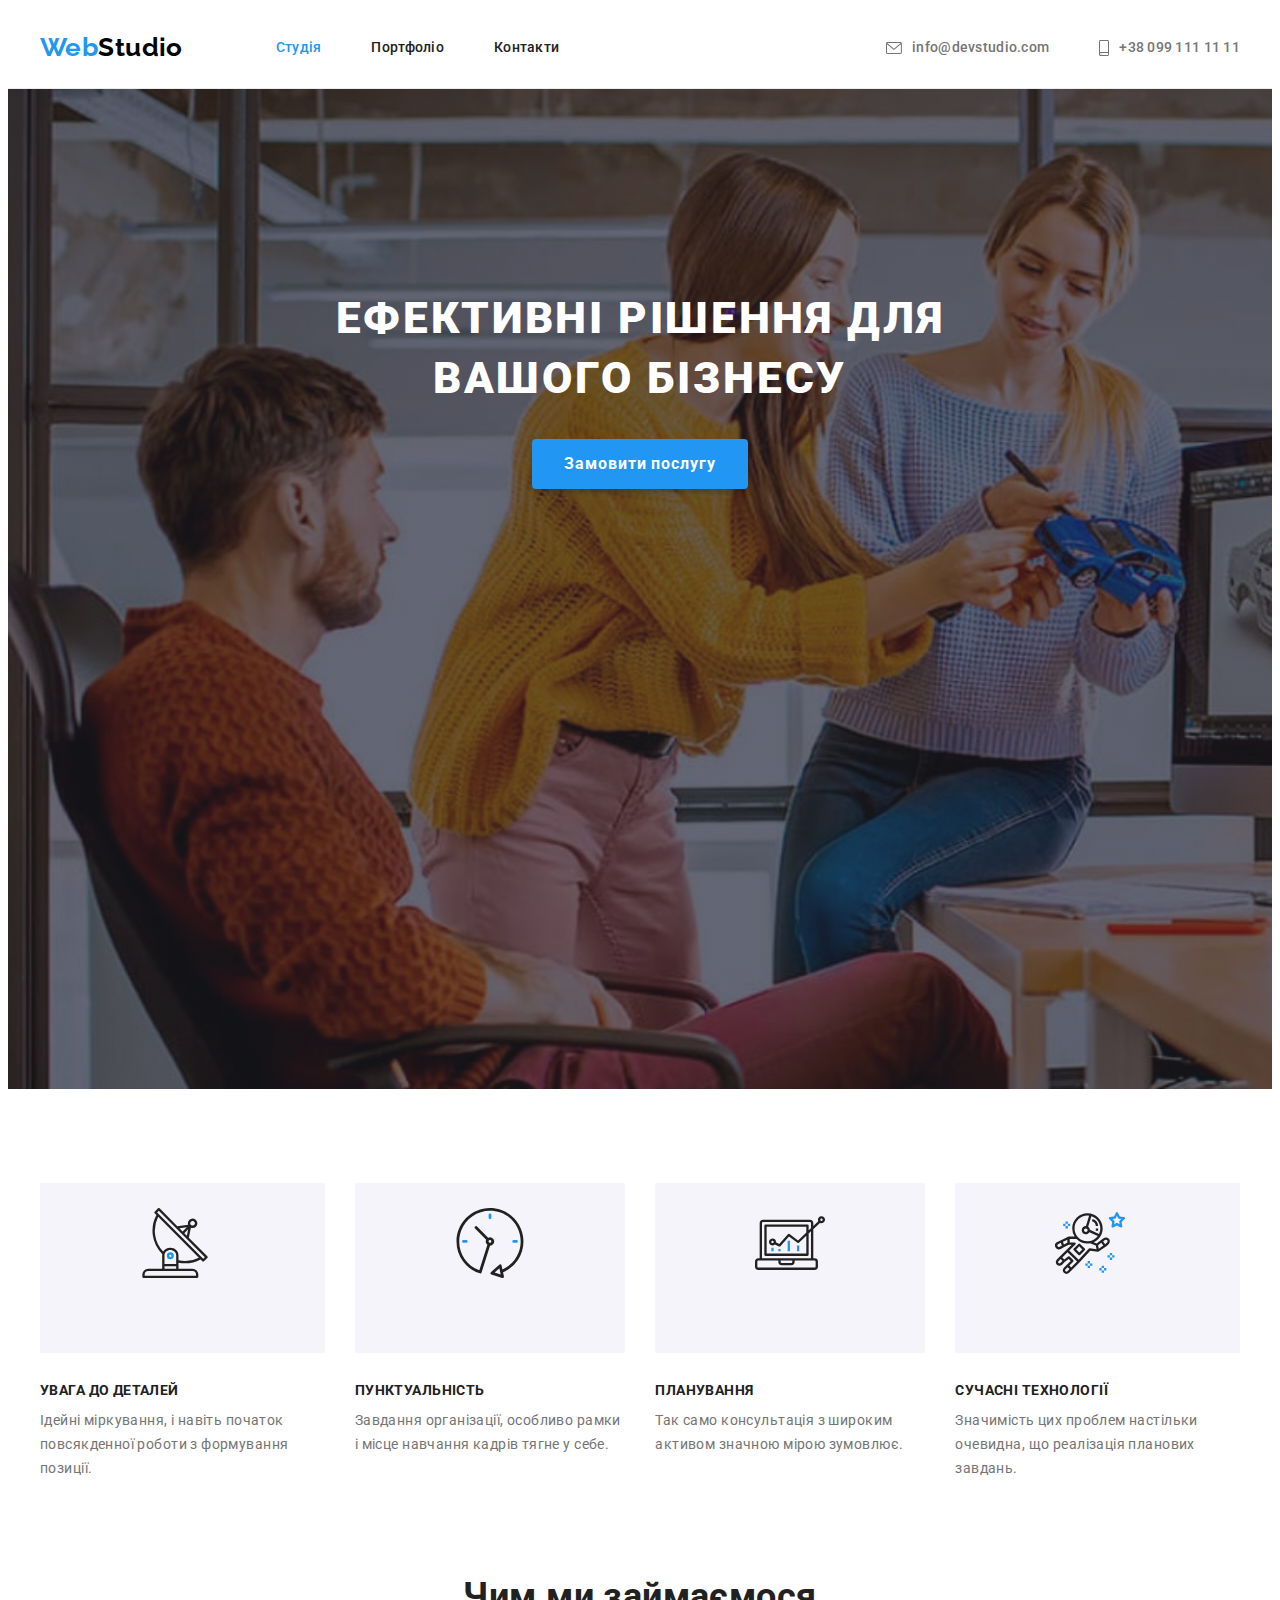
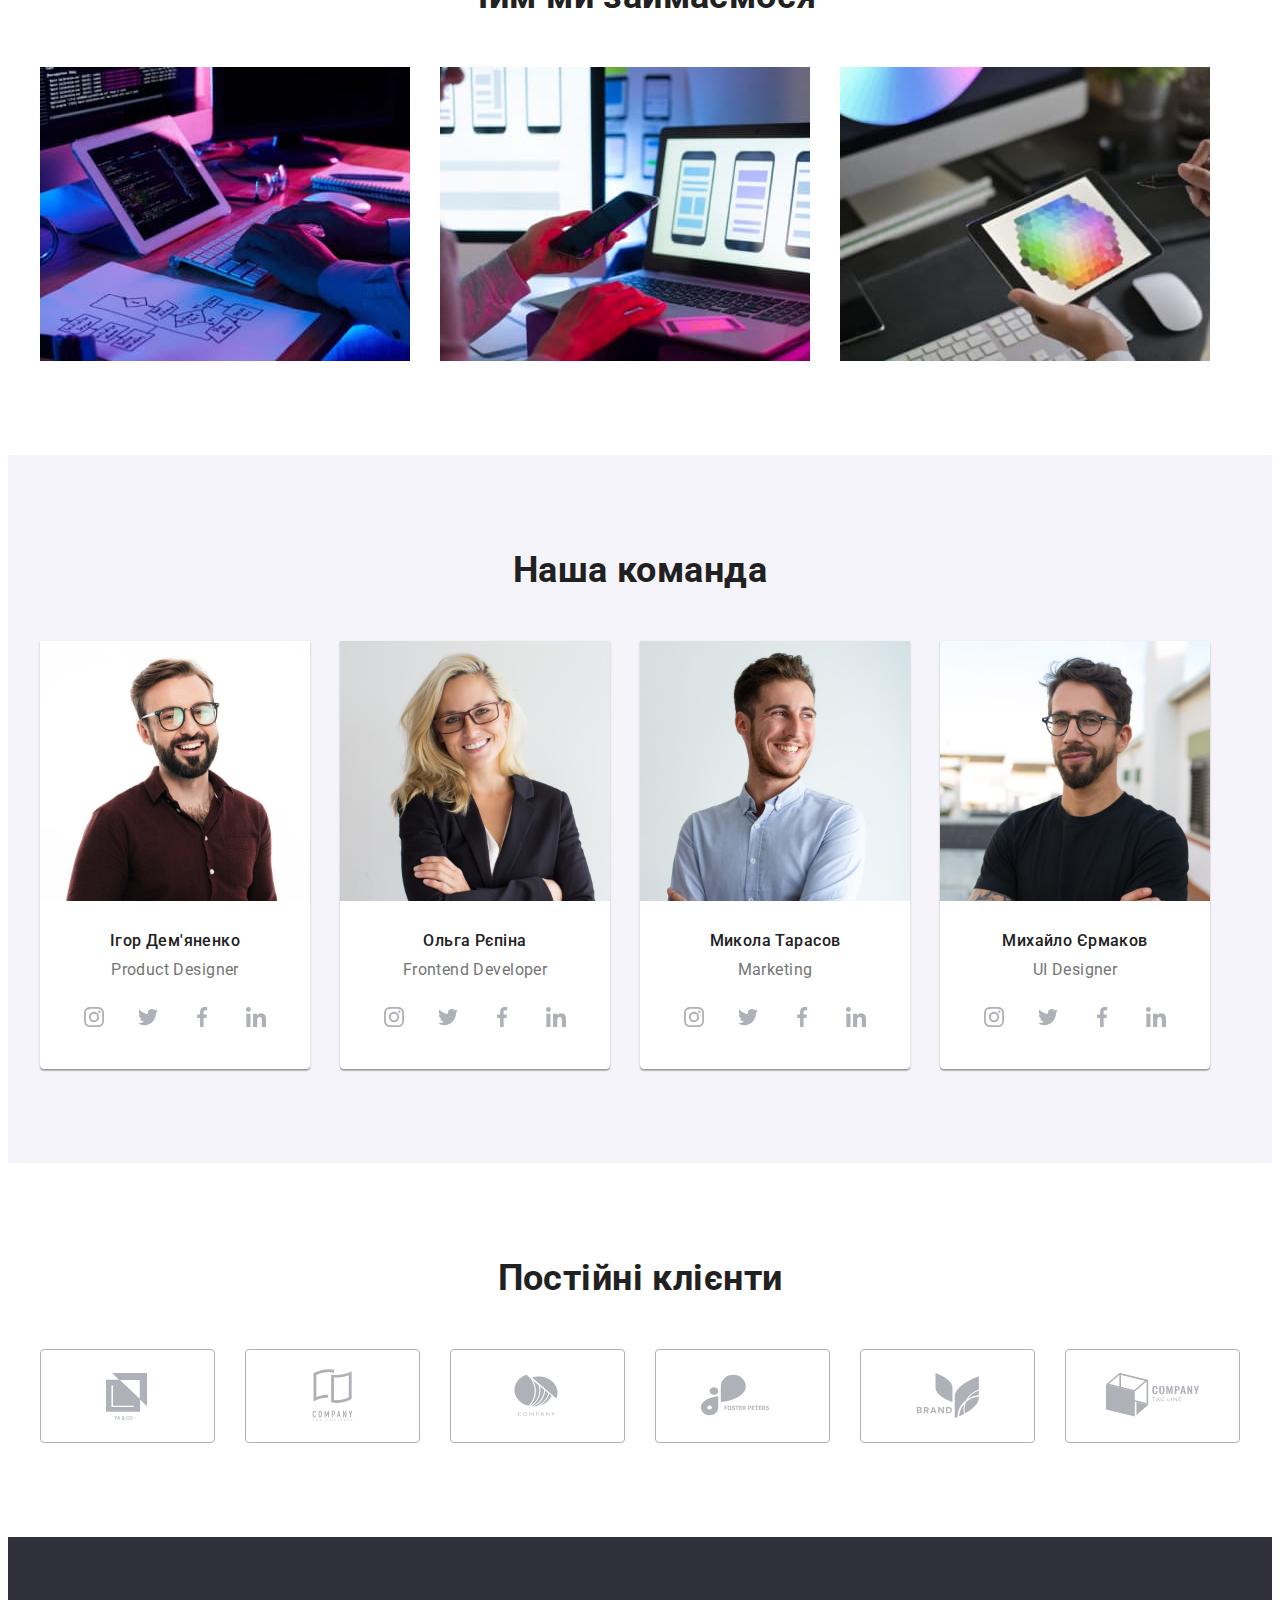
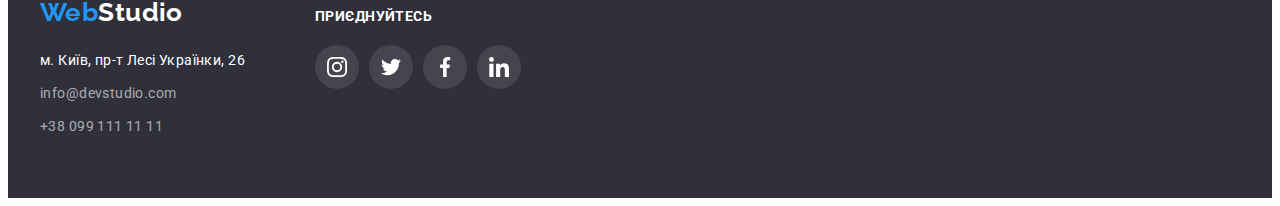
==== commit b21c0b9a: "на перевірку" ====
--- a/index.html
+++ b/index.html
@@ -140,35 +140,35 @@
                 <p lang="en" class="text">Product Designer</p>
                 <ul class="team-social list">
                   <li>
-                    <a class="team-social-link" href="#">
+                    <a class="team-social-link" href="#" target="_blank">
                       <svg class="team-social-icon" width="20px" height="20px">
                         <use href="./images/sprite.svg#icon-instagram"></use>
                       </svg>
                     </a>
                   </li>
                   <li>
-                    <a class="team-social-link" href="#">
+                    <a class="team-social-link" href="#" target="_blank">
                       <svg class="team-social-icon" width="20px" height="20px">
                         <use href="./images/sprite.svg#icon-twitter"></use>
                       </svg>
                     </a>
                   </li>
                   <li>
-                    <a class="team-social-link" href="#">
+                    <a class="team-social-link" href="#" target="_blank">
                       <svg class="team-social-icon" width="20px" height="20px">
                         <use href="./images/sprite.svg#icon-facebook"></use>
                       </svg>
                     </a>
                   </li>
                   <li>
-                    <a class="team-social-link" href="">
+                    <a class="team-social-link" href="#" target="_blank">
                       <svg class="team-social-icon" width="20px" height="20px">
                         <use href="./images/sprite.svg#icon-linkedin"></use>
                       </svg>
                     </a>
                   </li>
                 </ul>
-              </div>
+              
             </li>
             <li class="team-card">
               <img src="./images/repina.jpg" width="270" alt="фото Ольга Рєпіна" />
@@ -177,28 +177,28 @@
                 <p lang="en" class="text">Frontend Developer</p>
                 <ul class="team-social list">
                   <li>
-                    <a class="team-social-link" href="">
+                    <a class="team-social-link" href="#" target="_blank">
                       <svg class="team-social-icon" width="20px" height="20px">
                         <use href="./images/sprite.svg#icon-instagram"></use>
                       </svg>
                     </a>
                   </li>
                   <li>
-                    <a class="team-social-link" href="#">
+                    <a class="team-social-link" href="#" target="_blank">
                       <svg class="team-social-icon" width="20px" height="20px">
                         <use href="./images/sprite.svg#icon-twitter"></use>
                       </svg>
                     </a>
                   </li>
                   <li>
-                    <a class="team-social-link" href="#">
+                    <a class="team-social-link" href="#" target="_blank">
                       <svg class="team-social-icon" width="20px" height="20px">
                         <use href="./images/sprite.svg#icon-facebook"></use>
                       </svg>
                     </a>
                   </li>
                   <li>
-                    <a class="team-social-link" href="">
+                    <a class="team-social-link" href="#" target="_blank">
                       <svg class="team-social-icon" width="20px" height="20px">
                         <use href="./images/sprite.svg#icon-linkedin"></use>
                       </svg>
@@ -214,28 +214,28 @@
                 <p lang="en" class="text">Marketing</p>
                 <ul class="team-social list">
                   <li>
-                    <a class="team-social-link" href="">
+                    <a class="team-social-link" href="#" target="_blank">
                       <svg class="team-social-icon" width="20px" height="20px">
                         <use href="./images/sprite.svg#icon-instagram"></use>
                       </svg>
                     </a>
                   </li>
                   <li>
-                    <a class="team-social-link" href="#">
+                    <a class="team-social-link" href="#" target="_blank">
                       <svg class="team-social-icon" width="20px" height="20px">
                         <use href="./images/sprite.svg#icon-twitter"></use>
                       </svg>
                     </a>
                   </li>
                   <li>
-                    <a class="team-social-link" href="#">
+                    <a class="team-social-link" href="#" target="_blank">
                       <svg class="team-social-icon" width="20px" height="20px">
                         <use href="./images/sprite.svg#icon-facebook"></use>
                       </svg>
                     </a>
                   </li>
                   <li>
-                    <a class="team-social-link" href="">
+                    <a class="team-social-link" href="#" target="_blank">
                       <svg class="team-social-icon" width="20px" height="20px">
                         <use href="./images/sprite.svg#icon-linkedin"></use>
                       </svg>
@@ -251,28 +251,28 @@
                 <p lang="en" class="text">UI Designer</p>
                 <ul class="team-social list">
                   <li>
-                    <a class="team-social-link" href="">
+                    <a class="team-social-link" href="" target="_blank">
                       <svg class="team-social-icon" width="20px" height="20px">
                         <use href="./images/sprite.svg#icon-instagram"></use>
                       </svg>
                     </a>
                   </li>
                   <li>
-                    <a class="team-social-link" href="#">
+                    <a class="team-social-link" href="#" target="_blank">
                       <svg class="team-social-icon" width="20px" height="20px">
                         <use href="./images/sprite.svg#icon-twitter"></use>
                       </svg>
                     </a>
                   </li>
                   <li>
-                    <a class="team-social-link" href="#">
+                    <a class="team-social-link" href="#" target="_blank">
                       <svg class="team-social-icon" width="20px" height="20px">
                         <use href="./images/sprite.svg#icon-facebook"></use>
                       </svg>
                     </a>
                   </li>
                   <li>
-                    <a class="team-social-link" href="">
+                    <a class="team-social-link" href="" target="_blank">
                       <svg class="team-social-icon" width="20px" height="20px">
                         <use href="./images/sprite.svg#icon-linkedin"></use>
                       </svg>
@@ -291,7 +291,7 @@
           <ul class="clients-list list">
             <li class="clients-item">
               <a class="client-link" href="#">
-                <svg class="client-icon" width="106px" height="60px">
+                <svg class="client-icon" width="106x" height="60px">
                   <use href="./images/sprite.svg#icon-client-a"></use>
                 </svg>
               </a>
@@ -312,7 +312,7 @@
             </li>
             <li class="clients-item">
               <a class="client-link" href="#">
-                <svg class="client-icon" width="106px" height="60px">
+                <svg class="client-icon" width="106" height="60px">
                   <use href="./images/sprite.svg#icon-client-d"></use>
                 </svg>
               </a>
@@ -337,7 +337,7 @@
     </main>
     <!-- footer -->
     <footer class="footer">
-      <div class="container footer-fo">
+      <div class="container">
         <div>
           <a href="./index.html" class="logo link"><span class="logo-web">Web</span>Studio</a>
           <address class="address">
@@ -361,9 +361,9 @@
             </ul>
           </address>
         </div>
-        <div>
-          <p class="futer-join">приєднуйтесь</p>
-          <ul class="futer-social list">
+        <div class="futer-social">
+          <p class="futer-social-text">приєднуйтесь</p>
+          <ul class="futer-social-list list">
             <li>
               <a class="futer-social-link" href="#">
                 <svg class="futer-social-icon" width="20px" height="20px">
@@ -386,7 +386,7 @@
               </a>
             </li>
             <li>
-              <a class="futer-social-link" href="">
+              <a class="futer-social-link" href="#">
                 <svg class="futer-social-icon" width="20px" height="20px">
                   <use href="./images/sprite.svg#icon-linkedin"></use>
                 </svg>
--- a/css/styles.css
+++ b/css/styles.css
@@ -76,8 +76,6 @@
   width: 1200px;
   padding: 0 15px;
   margin: 0 auto;
-
-  /* outline: 2px solid tomato; */
 }
 .header {
   border-bottom: 1px solid #ececec;
@@ -152,20 +150,12 @@
 
 .contacts-mail-icon {
   margin-right: 10px;
-  fill: var(--primery-text-color);
-}
-
-.contacts-mail-icon:hover {
-  fill: var(--accent-color);
+  fill: currentColor;
 }
 
 .contacts-tel-icon {
   margin-right: 10px;
-  fill: var(--primery-text-color);
-}
-
-.contacts-tel-icon:hover {
-  fill: var(--accent-color);
+  fill: currentColor;
 }
 
 .contacts-nav .link:hover,
@@ -190,7 +180,6 @@
     url(../images/hero-fon.jpg);
   background-repeat: no-repeat;
   background-size: cover;
-  background-position: center;
 }
 
 .hero-title {
@@ -305,10 +294,12 @@
 }
 
 /* team */
+
 .team-social {
   display: flex;
   align-items: center;
   justify-content: center;
+  gap: 10px;
 }
 
 .team-social-link {
@@ -318,18 +309,16 @@
   width: 44px;
   height: 44px;
   border-radius: 50%;
+  color: var(--icon-color);
 }
 
 .team-social-link:hover {
   background-color: var(--buton-active-color);
+  color: var(--primery-bg-color);
 }
 
 .team-social-icon {
-  fill: var(--icon-color);
-}
-
-.team-social-icon:hover {
-  fill: var(--primery-bg-color);
+  fill: currentColor;
 }
 
 .team-name {
@@ -376,6 +365,7 @@
   margin-bottom: 16px;
 }
 /* clients  */
+
 .clients-list {
   display: flex;
 }
@@ -412,22 +402,46 @@
 }
 
 /* footer */
-.futer-social {
-  display: flex;
-}
-
-.footer-fo {
-  display: flex;
-  align-content: center;
-}
-.futer-join {
+
+.footer .container {
+  display: flex;
+  align-items: baseline;
+}
+.futer-social-text {
   color: var(--primery-bg-color);
 
   font-weight: 700;
   font-size: 14px;
   line-height: 1.14;
 
+  margin-bottom: 20px;
+
   text-transform: uppercase;
+}
+.futer-social-list {
+  display: flex;
+  gap: 10px;
+}
+.futer-social-link {
+  display: flex;
+  align-items: center;
+  justify-content: center;
+  width: 44px;
+  height: 44px;
+  border-radius: 50%;
+  background-color: rgba(255, 255, 255, 0.1);
+  color: var(--primery-bg-color);
+}
+.futer-social-link:hover {
+  background-color: var(--buton-active-color);
+}
+
+.futer-social-icon {
+  fill: currentColor;
+}
+
+.futer-social {
+  margin-left: 70px;
 }
 
 .footer {
@@ -468,6 +482,7 @@
 }
 
 /* portfolio */
+
 .portfolio {
   padding-top: 94px;
   padding-bottom: 94px;
@@ -499,6 +514,8 @@
 .filters-button:focus {
   background-color: var(--accent-color);
   color: var(--primery-bg-color);
+  box-shadow: 0px 1px 3px rgba(0, 0, 0, 0.12), 0px 1px 1px rgba(0, 0, 0, 0.14),
+    0px 2px 1px rgba(0, 0, 0, 0.2);
 }
 
 .project {
@@ -518,6 +535,11 @@
   margin-right: 30px;
   margin-bottom: 30px;
 }
+.flex-element:hover {
+  box-shadow: 0px 1px 3px rgba(0, 0, 0, 0.12), 0px 1px 1px rgba(0, 0, 0, 0.14),
+    0px 2px 1px rgba(0, 0, 0, 0.2);
+}
+
 .flex-element:nth-child(3n) {
   margin-right: 0;
 }
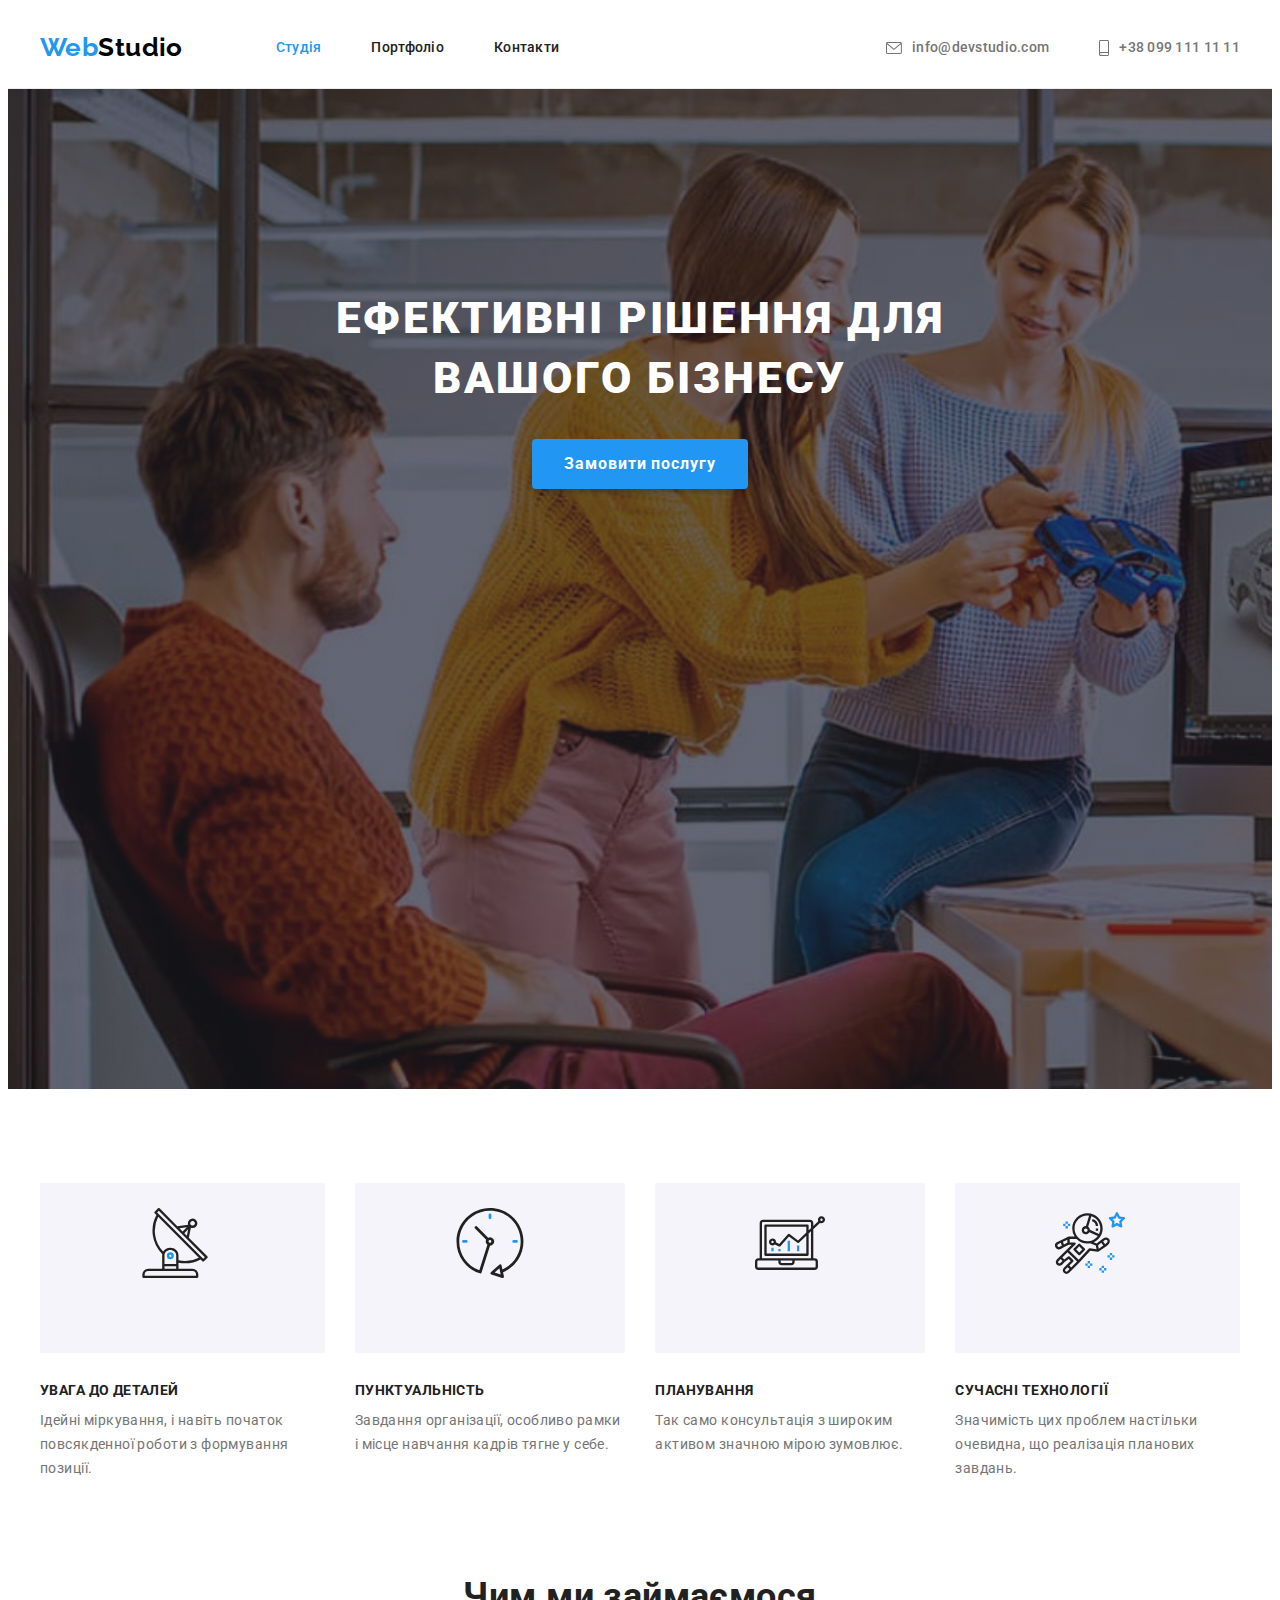
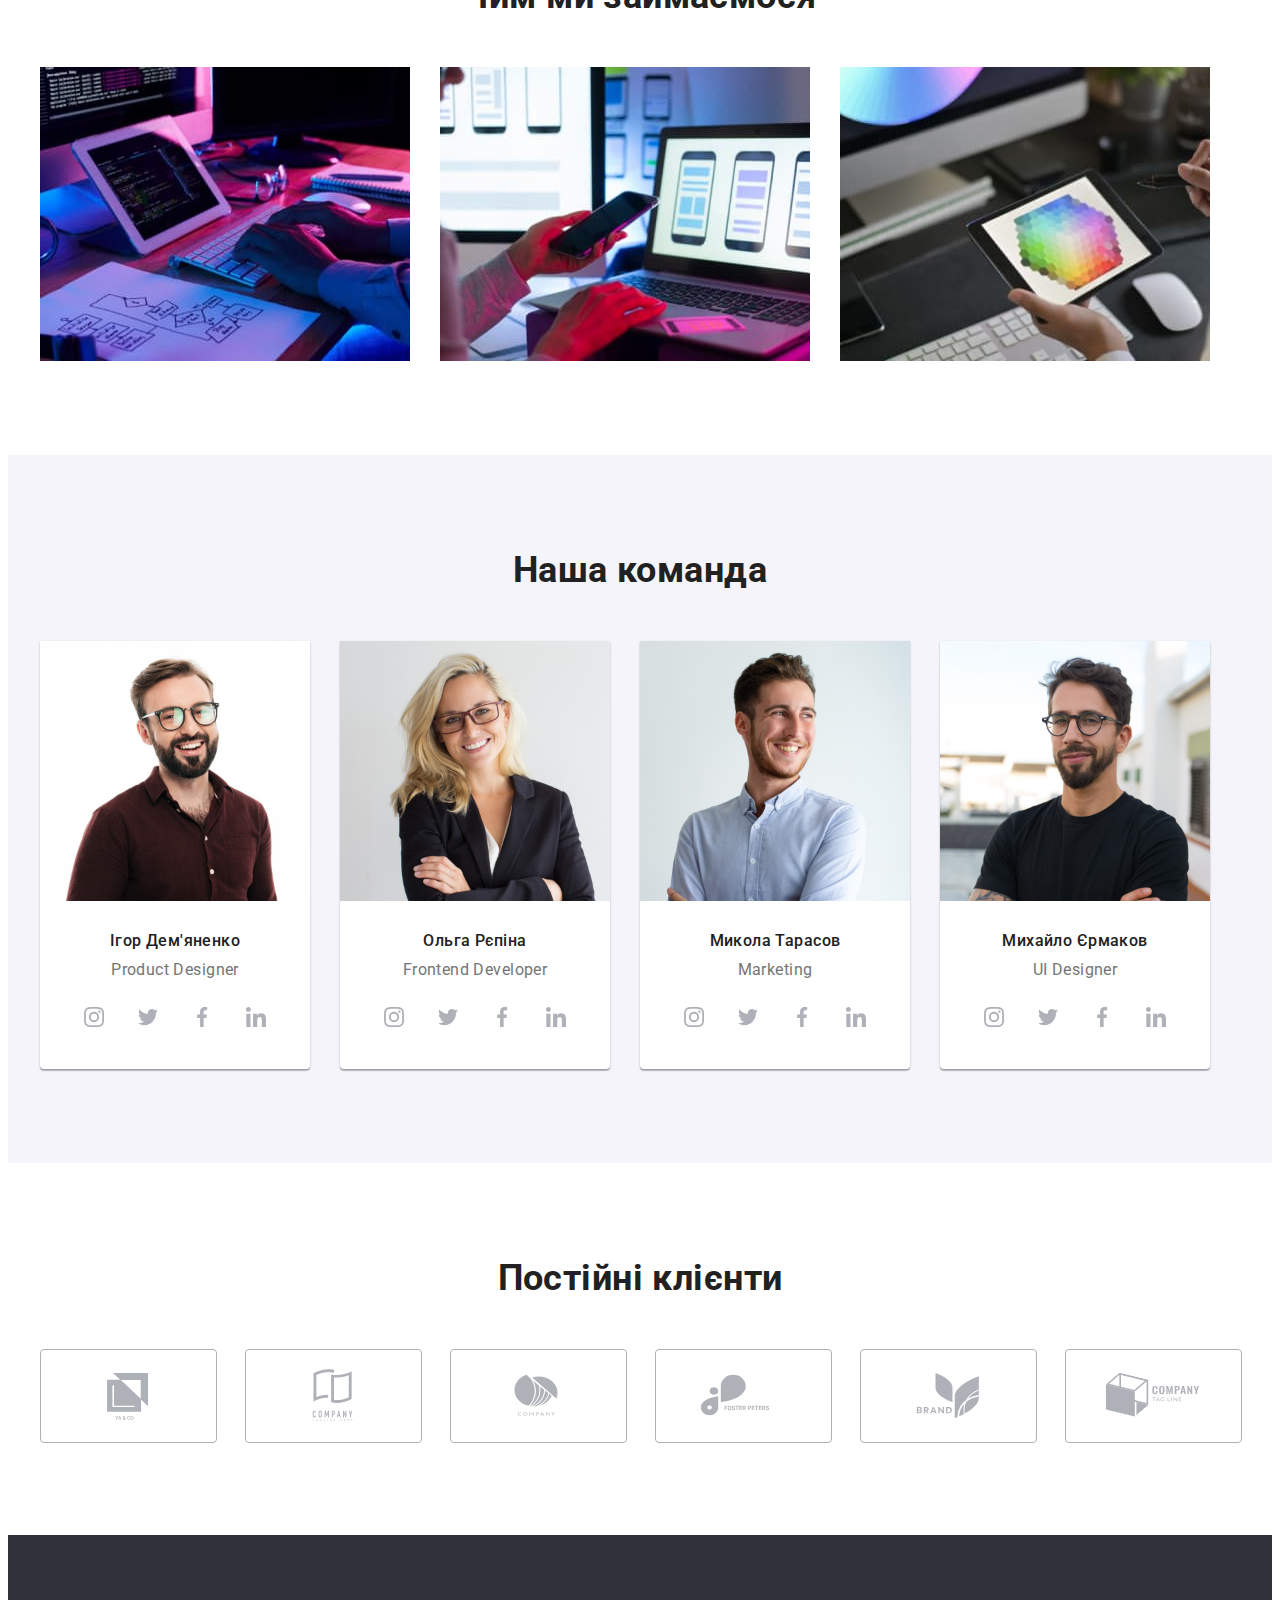
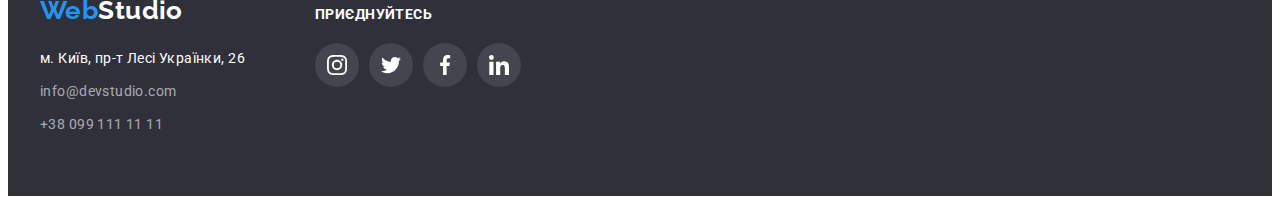
==== commit c35899a7: "виправлення-ментор" ====
--- a/index.html
+++ b/index.html
@@ -168,7 +168,7 @@
                     </a>
                   </li>
                 </ul>
-              
+              </div>
             </li>
             <li class="team-card">
               <img src="./images/repina.jpg" width="270" alt="фото Ольга Рєпіна" />
@@ -285,7 +285,7 @@
         </div>
       </section>
       <!-- clients -->
-      <section class="section customers">
+      <section class="section">
         <div class="container">
           <h2 class="section-title">Постійні клієнти</h2>
           <ul class="clients-list list">
@@ -298,35 +298,35 @@
             </li>
             <li class="clients-item">
               <a class="client-link" href="#">
-                <svg class="client-icon" width="106px" height="60px">
+                <svg aria-label="логотип компанії" class="client-icon" width="106px" height="60px">
                   <use href="./images/sprite.svg#icon-client-b"></use>
                 </svg>
               </a>
             </li>
             <li class="clients-item">
               <a class="client-link" href="#">
-                <svg class="client-icon" width="106px" height="60px">
+                <svg aria-label="логотип компанії" class="client-icon" width="106px" height="60px">
                   <use href="./images/sprite.svg#icon-client-c"></use>
                 </svg>
               </a>
             </li>
             <li class="clients-item">
               <a class="client-link" href="#">
-                <svg class="client-icon" width="106" height="60px">
+                <svg aria-label="логотип компанії" class="client-icon" width="106" height="60px">
                   <use href="./images/sprite.svg#icon-client-d"></use>
                 </svg>
               </a>
             </li>
             <li class="clients-item">
               <a class="client-link" href="#">
-                <svg class="client-icon" width="106px" height="60px">
+                <svg aria-label="логотип компанії" class="client-icon" width="106px" height="60px">
                   <use href="./images/sprite.svg#icon-client-e"></use>
                 </svg>
               </a>
             </li>
             <li class="clients-item">
               <a class="client-link" href="#">
-                <svg class="client-icon" width="106px" height="60px">
+                <svg aria-label="логотип компанії" class="client-icon" width="106px" height="60px">
                   <use href="./images/sprite.svg#icon-client-f"></use>
                 </svg>
               </a>
--- a/css/styles.css
+++ b/css/styles.css
@@ -42,6 +42,10 @@
   height: auto;
 }
 
+a {
+  text-decoration: none;
+}
+
 body {
   background-color: var(--primery-bg-color);
   color: var(--primery-text-color);
@@ -373,12 +377,10 @@
 .clients-item {
   width: calc((100% - 150px) / 6);
   height: 92px;
-  border: 1px solid #afb1b8;
-  border-radius: 4px;
-}
-
-.clients-item:hover {
-  border-color: var(--buton-active-color);
+}
+
+.clients-item + .clients-item {
+  margin-left: 30px;
 }
 
 .client-link {
@@ -387,18 +389,18 @@
   justify-content: center;
   width: 100%;
   height: 100%;
-}
-
-.clients-item + .clients-item {
-  margin-left: 30px;
+  color: var(--icon-color);
+  border: 1px solid currentColor;
+  border-radius: 4px;
 }
 
 .client-icon {
-  fill: var(--icon-color);
-}
-
-.client-icon:hover {
-  fill: var(--accent-color);
+  fill: currentColor;
+}
+
+.client-link:hover,
+.client-link:focus {
+  color: var(--accent-color);
 }
 
 /* footer */
@@ -508,14 +510,23 @@
   font-size: 16px;
   line-height: 1.62;
   letter-spacing: 0.03em;
+  background-color: var(--secondary-bg-color);
 }
 
 .filters-button:hover,
 .filters-button:focus {
   background-color: var(--accent-color);
   color: var(--primery-bg-color);
-  box-shadow: 0px 1px 3px rgba(0, 0, 0, 0.12), 0px 1px 1px rgba(0, 0, 0, 0.14),
-    0px 2px 1px rgba(0, 0, 0, 0.2);
+  box-shadow: 0px 2px 2px 0px rgba(0, 0, 0, 0.12), 0px 1px 2px 0px rgba(0, 0, 0, 0.08);
+}
+
+.project-link {
+  display: block;
+}
+
+.project-link:hover,
+.project-link:focus {
+  box-shadow: 1px 4px 6px 0px rgba(0, 0, 0, 0.16), 0px 4px 4px 0px rgba(0, 0, 0, 0.06);
 }
 
 .project {
@@ -525,6 +536,7 @@
 .project-name {
   padding: 20px 24px;
   border: 1px solid #eeeeee;
+  border-top: none;
 }
 .project-name .title {
   margin-bottom: 4px;
@@ -535,10 +547,6 @@
   margin-right: 30px;
   margin-bottom: 30px;
 }
-.flex-element:hover {
-  box-shadow: 0px 1px 3px rgba(0, 0, 0, 0.12), 0px 1px 1px rgba(0, 0, 0, 0.14),
-    0px 2px 1px rgba(0, 0, 0, 0.2);
-}
 
 .flex-element:nth-child(3n) {
   margin-right: 0;
